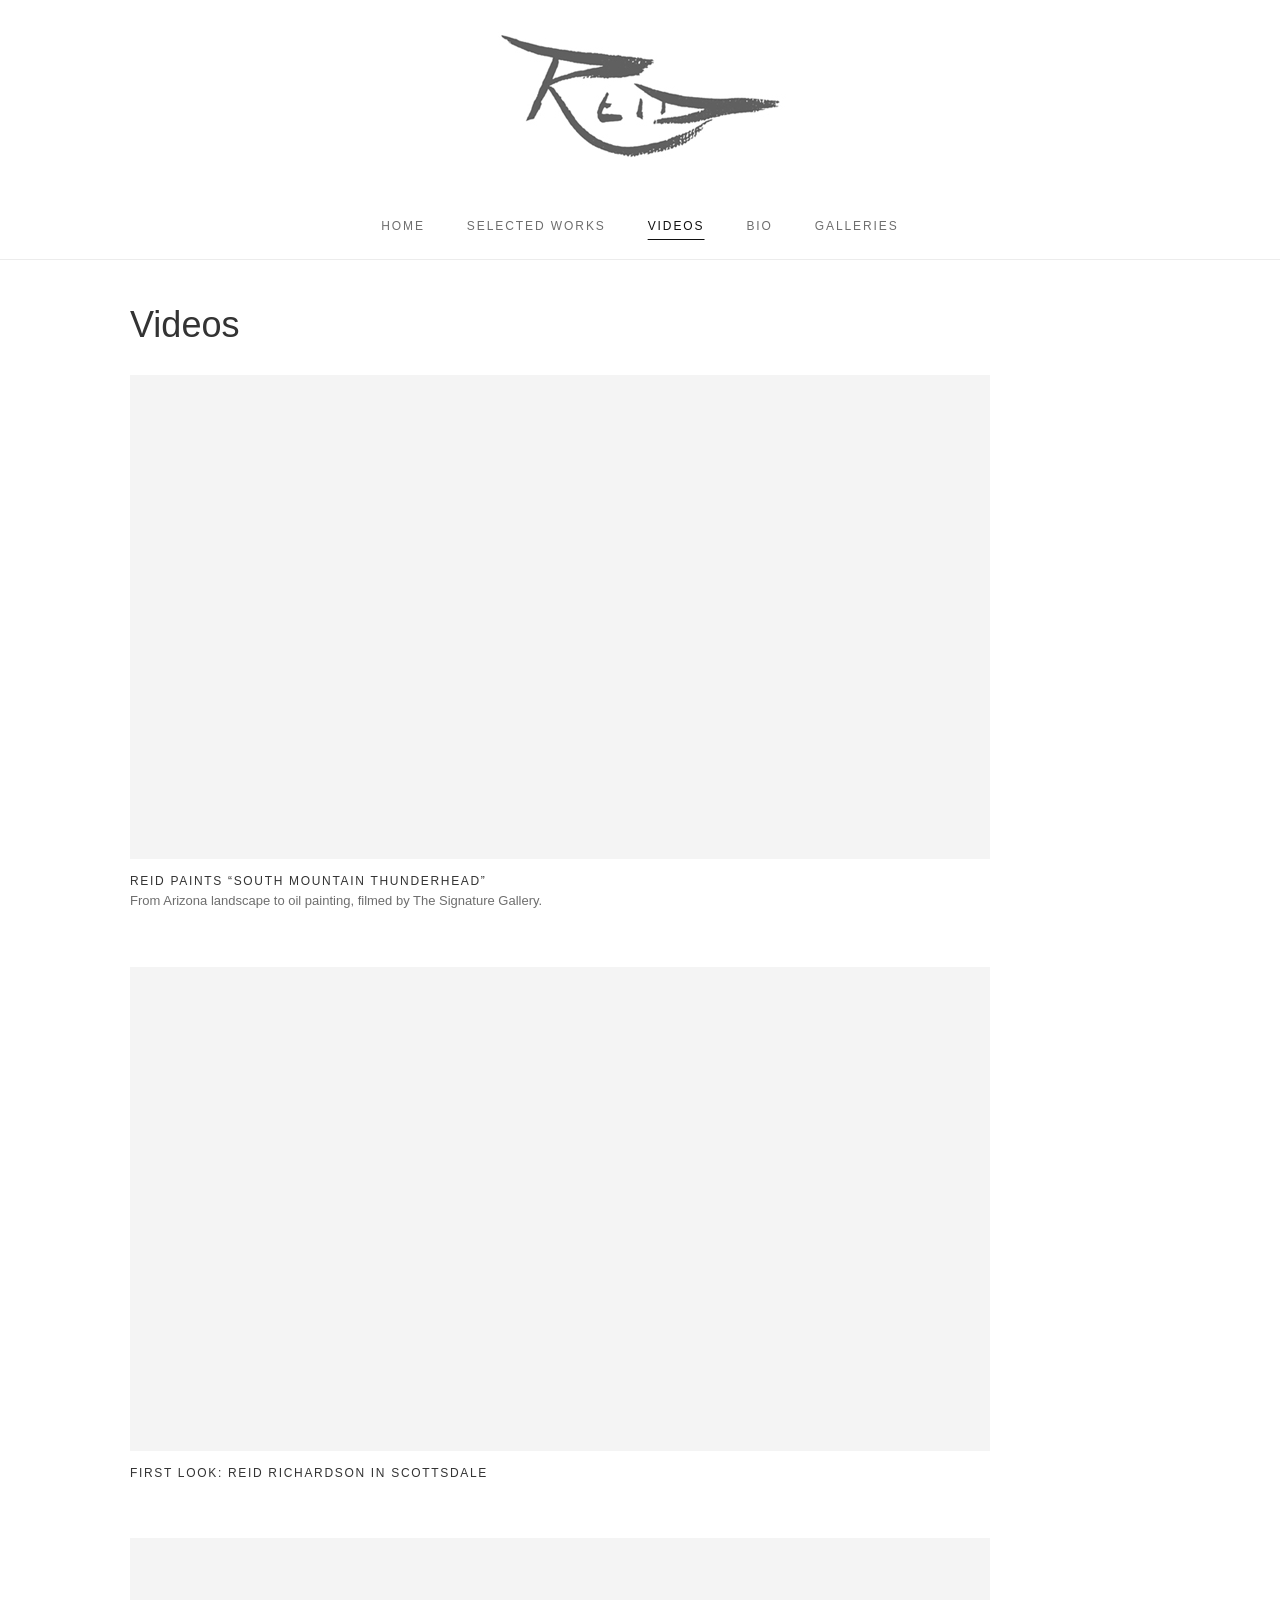
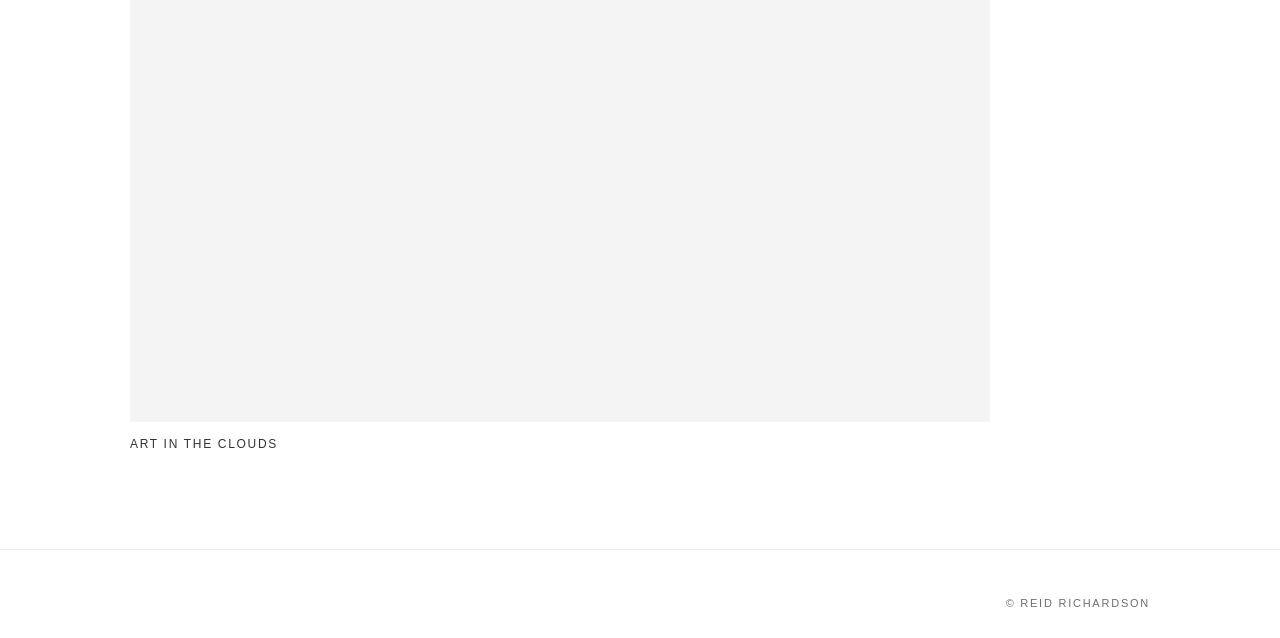
==== videos/index.html @ 4dd65e72 "Videos page: three Signature Gallery films, nav entry on every page Featured: 'South Mountain Thunde" ====
<!DOCTYPE html>
<html lang="en-US">
<head>
<meta charset="UTF-8" />
<meta name='viewport' content='width=device-width, initial-scale=1.0' />
<meta http-equiv='X-UA-Compatible' content='IE=edge' />
<link rel="profile" href="https://gmpg.org/xfn/11" />
<meta name="description" content="Watch Reid Richardson paint: studio and gallery films of the contemporary landscape painter at work.">
<meta property="og:type" content="website">
<meta property="og:title" content="Videos — Reid Richardson">
<meta property="og:description" content="Watch Reid Richardson paint: studio and gallery films of the contemporary landscape painter at work.">
<meta property="og:url" content="https://www.reidrichardson.com/videos/">
<meta property="og:image" content="https://www.reidrichardson.com/files/2021/10/home-Natures-Love-1024x512.jpg">
<meta property="og:image:width" content="1024">
<meta property="og:image:height" content="512">
<meta name="twitter:card" content="summary_large_image">
<title>Videos &#8211; Reid Richardson</title>
<meta name='robots' content='max-image-preview:large' />
<style id="wp-img-auto-sizes-contain-inline-css">
img:is([sizes=auto i],[sizes^="auto," i]){contain-intrinsic-size:3000px 1500px}
/*# sourceURL=wp-img-auto-sizes-contain-inline-css */
</style>
<style id="wp-emoji-styles-inline-css">

	img.wp-smiley, img.emoji {
		display: inline !important;
		border: none !important;
		box-shadow: none !important;
		height: 1em !important;
		width: 1em !important;
		margin: 0 0.07em !important;
		vertical-align: -0.1em !important;
		background: none !important;
		padding: 0 !important;
	}
/*# sourceURL=wp-emoji-styles-inline-css */
</style>
<style id="wp-block-library-inline-css">
:root{--wp-block-synced-color:#7a00df;--wp-block-synced-color--rgb:122,0,223;--wp-bound-block-color:var(--wp-block-synced-color);--wp-editor-canvas-background:#ddd;--wp-admin-theme-color:#007cba;--wp-admin-theme-color--rgb:0,124,186;--wp-admin-theme-color-darker-10:#006ba1;--wp-admin-theme-color-darker-10--rgb:0,107,160.5;--wp-admin-theme-color-darker-20:#005a87;--wp-admin-theme-color-darker-20--rgb:0,90,135;--wp-admin-border-width-focus:2px}@media (min-resolution:192dpi){:root{--wp-admin-border-width-focus:1.5px}}.wp-element-button{cursor:pointer}:root .has-very-light-gray-background-color{background-color:#eee}:root .has-very-dark-gray-background-color{background-color:#313131}:root .has-very-light-gray-color{color:#eee}:root .has-very-dark-gray-color{color:#313131}:root .has-vivid-green-cyan-to-vivid-cyan-blue-gradient-background{background:linear-gradient(135deg,#00d084,#0693e3)}:root .has-purple-crush-gradient-background{background:linear-gradient(135deg,#34e2e4,#4721fb 50%,#ab1dfe)}:root .has-hazy-dawn-gradient-background{background:linear-gradient(135deg,#faaca8,#dad0ec)}:root .has-subdued-olive-gradient-background{background:linear-gradient(135deg,#fafae1,#67a671)}:root .has-atomic-cream-gradient-background{background:linear-gradient(135deg,#fdd79a,#004a59)}:root .has-nightshade-gradient-background{background:linear-gradient(135deg,#330968,#31cdcf)}:root .has-midnight-gradient-background{background:linear-gradient(135deg,#020381,#2874fc)}:root{--wp--preset--font-size--normal:16px;--wp--preset--font-size--huge:42px}.has-regular-font-size{font-size:1em}.has-larger-font-size{font-size:2.625em}.has-normal-font-size{font-size:var(--wp--preset--font-size--normal)}.has-huge-font-size{font-size:var(--wp--preset--font-size--huge)}:root .has-text-align-center{text-align:center}:root .has-text-align-left{text-align:left}:root .has-text-align-right{text-align:right}.has-fit-text{white-space:nowrap!important}#end-resizable-editor-section{display:none}.aligncenter{clear:both}.items-justified-left{justify-content:flex-start}.items-justified-center{justify-content:center}.items-justified-right{justify-content:flex-end}.items-justified-space-between{justify-content:space-between}.screen-reader-text{word-wrap:normal!important;border:0;clip-path:inset(50%);height:1px;margin:-1px;overflow:hidden;padding:0;position:absolute;width:1px;word-break:normal!important}.screen-reader-text:focus{background-color:#ddd;clip-path:none;color:#444;display:block;font-size:1em;height:auto;left:5px;line-height:normal;padding:15px 23px 14px;text-decoration:none;top:5px;width:auto;z-index:100000}html :where(.has-border-color){border-style:solid}html :where([style^=border-color],[style*=";border-color"],[style*="; border-color"]){border-style:solid}html :where([style^=border-top-color],[style*=";border-top-color"],[style*="; border-top-color"]){border-top-style:solid}html :where([style^=border-right-color],[style*=";border-right-color"],[style*="; border-right-color"]){border-right-style:solid}html :where([style^=border-bottom-color],[style*=";border-bottom-color"],[style*="; border-bottom-color"]){border-bottom-style:solid}html :where([style^=border-left-color],[style*=";border-left-color"],[style*="; border-left-color"]){border-left-style:solid}html :where([style^=border-width],[style*=";border-width"],[style*="; border-width"]){border-style:solid}html :where([style^=border-top-width],[style*=";border-top-width"],[style*="; border-top-width"]){border-top-style:solid}html :where([style^=border-right-width],[style*=";border-right-width"],[style*="; border-right-width"]){border-right-style:solid}html :where([style^=border-bottom-width],[style*=";border-bottom-width"],[style*="; border-bottom-width"]){border-bottom-style:solid}html :where([style^=border-left-width],[style*=";border-left-width"],[style*="; border-left-width"]){border-left-style:solid}html :where(img[class*=wp-image-]){height:auto;max-width:100%}:where(figure){margin:0 0 1em}html :where(.is-position-sticky){--wp-admin--admin-bar--position-offset:var(--wp-admin--admin-bar--height,0px)}@media screen and (max-width:600px){html :where(.is-position-sticky){--wp-admin--admin-bar--position-offset:0px}}

/*# sourceURL=/wp-includes/css/dist/block-library/common.min.css */
</style>
<style id="wp-block-image-inline-css">
.wp-block-image>a,.wp-block-image>figure>a{display:inline-block}.wp-block-image img{box-sizing:border-box;height:auto;max-width:100%;vertical-align:bottom}@media not (prefers-reduced-motion){.wp-block-image img.hide{visibility:hidden}.wp-block-image img.show{animation:show-content-image .4s}}.wp-block-image[style*=border-radius] img,.wp-block-image[style*=border-radius]>a{border-radius:inherit}.wp-block-image.has-custom-border img{box-sizing:border-box}.wp-block-image.aligncenter{text-align:center}.wp-block-image.alignfull>a,.wp-block-image.alignwide>a{width:100%}.wp-block-image.alignfull img,.wp-block-image.alignwide img{height:auto;width:100%}.wp-block-image .aligncenter,.wp-block-image .alignleft,.wp-block-image .alignright,.wp-block-image.aligncenter,.wp-block-image.alignleft,.wp-block-image.alignright{display:table}.wp-block-image .aligncenter>figcaption,.wp-block-image .alignleft>figcaption,.wp-block-image .alignright>figcaption,.wp-block-image.aligncenter>figcaption,.wp-block-image.alignleft>figcaption,.wp-block-image.alignright>figcaption{caption-side:bottom;display:table-caption}.wp-block-image .alignleft{float:left;margin:.5em 1em .5em 0}.wp-block-image .alignright{float:right;margin:.5em 0 .5em 1em}.wp-block-image .aligncenter{margin-left:auto;margin-right:auto}.wp-block-image :where(figcaption){margin-bottom:1em;margin-top:.5em}.wp-block-image.is-style-circle-mask img{border-radius:9999px}@supports ((-webkit-mask-image:none) or (mask-image:none)) or (-webkit-mask-image:none){.wp-block-image.is-style-circle-mask img{border-radius:0;-webkit-mask-image:url('data:image/svg+xml;utf8,<svg viewBox="0 0 100 100" xmlns="http://www.w3.org/2000/svg"><circle cx="50" cy="50" r="50"/></svg>');mask-image:url('data:image/svg+xml;utf8,<svg viewBox="0 0 100 100" xmlns="http://www.w3.org/2000/svg"><circle cx="50" cy="50" r="50"/></svg>');mask-mode:alpha;-webkit-mask-position:center;mask-position:center;-webkit-mask-repeat:no-repeat;mask-repeat:no-repeat;-webkit-mask-size:contain;mask-size:contain}}:root :where(.wp-block-image.is-style-rounded img,.wp-block-image .is-style-rounded img){border-radius:9999px}.wp-block-image figure{margin:0}.wp-lightbox-container{display:flex;flex-direction:column;position:relative}.wp-lightbox-container img{cursor:zoom-in}.wp-lightbox-container img:hover+button{opacity:1}.wp-lightbox-container button{align-items:center;backdrop-filter:blur(16px) saturate(180%);background-color:rgba(90,90,90,.25);border:none;border-radius:4px;cursor:zoom-in;display:flex;height:20px;justify-content:center;opacity:0;padding:0;position:absolute;right:16px;text-align:center;top:16px;width:20px;z-index:100}@media not (prefers-reduced-motion){.wp-lightbox-container button{transition:opacity .2s ease}}.wp-lightbox-container button:focus-visible{outline:3px auto rgba(90,90,90,.25);outline:3px auto -webkit-focus-ring-color;outline-offset:3px}.wp-lightbox-container button:hover{cursor:pointer;opacity:1}.wp-lightbox-container button:focus{opacity:1}.wp-lightbox-container button:focus,.wp-lightbox-container button:hover,.wp-lightbox-container button:not(:hover):not(:active):not(.has-background){background-color:rgba(90,90,90,.25);border:none}.wp-lightbox-overlay{box-sizing:border-box;cursor:zoom-out;height:100vh;left:0;overflow:hidden;position:fixed;top:0;visibility:hidden;width:100%;z-index:100000}.wp-lightbox-overlay .wp-lightbox-close-button{align-items:center;cursor:pointer;display:flex;font-family:inherit;gap:8px;justify-content:center;line-height:1;min-height:40px;min-width:40px;padding:0 4px;position:absolute;right:calc(env(safe-area-inset-right) + 16px);top:calc(env(safe-area-inset-top) + 16px);z-index:5000000}.wp-lightbox-overlay .wp-lightbox-close-button:focus,.wp-lightbox-overlay .wp-lightbox-close-button:hover,.wp-lightbox-overlay .wp-lightbox-close-button:not(:hover):not(:active):not(.has-background){background:none;border:none}.wp-lightbox-overlay .wp-lightbox-close-button:has(.wp-lightbox-close-text:not([hidden])) .wp-lightbox-close-icon svg{height:1em;width:1em}.wp-lightbox-overlay .wp-lightbox-close-icon svg{display:block}.wp-lightbox-overlay .wp-lightbox-navigation-button-next,.wp-lightbox-overlay .wp-lightbox-navigation-button-prev{align-items:center;bottom:16px;cursor:pointer;display:flex;font-family:inherit;gap:4px;justify-content:center;line-height:1;min-height:40px;min-width:40px;padding:0 8px;position:absolute;z-index:2000002}.wp-lightbox-overlay .wp-lightbox-navigation-button-next[hidden],.wp-lightbox-overlay .wp-lightbox-navigation-button-prev[hidden]{display:none}@media (min-width:960px){.wp-lightbox-overlay .wp-lightbox-navigation-button-next,.wp-lightbox-overlay .wp-lightbox-navigation-button-prev{bottom:50%;transform:translateY(-50%)}}.wp-lightbox-overlay .wp-lightbox-navigation-button-next:focus,.wp-lightbox-overlay .wp-lightbox-navigation-button-next:hover,.wp-lightbox-overlay .wp-lightbox-navigation-button-next:not(:hover):not(:active):not(.has-background),.wp-lightbox-overlay .wp-lightbox-navigation-button-prev:focus,.wp-lightbox-overlay .wp-lightbox-navigation-button-prev:hover,.wp-lightbox-overlay .wp-lightbox-navigation-button-prev:not(:hover):not(:active):not(.has-background){background:none;border:none;padding:0 8px}.wp-lightbox-overlay .wp-lightbox-navigation-button-next:has(.wp-lightbox-navigation-text:not([hidden])) .wp-lightbox-navigation-icon svg,.wp-lightbox-overlay .wp-lightbox-navigation-button-prev:has(.wp-lightbox-navigation-text:not([hidden])) .wp-lightbox-navigation-icon svg{display:block;height:1.5em;width:1.5em}.wp-lightbox-overlay .wp-lightbox-navigation-button-prev{left:calc(env(safe-area-inset-left) + 16px)}.wp-lightbox-overlay .wp-lightbox-navigation-button-next{right:calc(env(safe-area-inset-right) + 16px)}.wp-lightbox-overlay .wp-lightbox-navigation-icon svg{vertical-align:middle}.wp-lightbox-overlay .lightbox-image-container{height:var(--wp--lightbox-container-height);left:50%;overflow:hidden;position:absolute;top:50%;transform:translate(-50%,-50%);transform-origin:top left;width:var(--wp--lightbox-container-width);z-index:2000001}.wp-lightbox-overlay .wp-block-image{align-items:center;box-sizing:border-box;display:flex;height:100%;justify-content:center;margin:0;position:relative;transform-origin:0 0;width:100%;z-index:3000000}.wp-lightbox-overlay .wp-block-image img{height:var(--wp--lightbox-image-height);min-height:var(--wp--lightbox-image-height);min-width:var(--wp--lightbox-image-width);width:var(--wp--lightbox-image-width)}.wp-lightbox-overlay .wp-block-image figcaption{display:none}.wp-lightbox-overlay button{background:none;border:none}.wp-lightbox-overlay .scrim{background-color:#fff;height:100%;opacity:.9;position:absolute;width:100%;z-index:2000000}.wp-lightbox-overlay.active{visibility:visible}@media not (prefers-reduced-motion){.wp-lightbox-overlay.active{animation:turn-on-visibility .25s both}.wp-lightbox-overlay.active img{animation:turn-on-visibility .35s both}.wp-lightbox-overlay.show-closing-animation:not(.active){animation:turn-off-visibility .35s both}.wp-lightbox-overlay.show-closing-animation:not(.active) img{animation:turn-off-visibility .25s both}.wp-lightbox-overlay.zoom.active{animation:none;opacity:1;visibility:visible}.wp-lightbox-overlay.zoom.active .lightbox-image-container{animation:lightbox-zoom-in .4s}.wp-lightbox-overlay.zoom.active .lightbox-image-container img{animation:none}.wp-lightbox-overlay.zoom.active .scrim{animation:turn-on-visibility .4s forwards}.wp-lightbox-overlay.zoom.show-closing-animation:not(.active){animation:none}.wp-lightbox-overlay.zoom.show-closing-animation:not(.active) .lightbox-image-container{animation:lightbox-zoom-out .4s}.wp-lightbox-overlay.zoom.show-closing-animation:not(.active) .lightbox-image-container img{animation:none}.wp-lightbox-overlay.zoom.show-closing-animation:not(.active) .scrim{animation:turn-off-visibility .4s forwards}}@keyframes show-content-image{0%{visibility:hidden}99%{visibility:hidden}to{visibility:visible}}@keyframes turn-on-visibility{0%{opacity:0}to{opacity:1}}@keyframes turn-off-visibility{0%{opacity:1;visibility:visible}99%{opacity:0;visibility:visible}to{opacity:0;visibility:hidden}}@keyframes lightbox-zoom-in{0%{transform:translate(calc((-100vw + var(--wp--lightbox-scrollbar-width))/2 + var(--wp--lightbox-initial-left-position)),calc(-50vh + var(--wp--lightbox-initial-top-position))) scale(var(--wp--lightbox-scale))}to{transform:translate(-50%,-50%) scale(1)}}@keyframes lightbox-zoom-out{0%{transform:translate(-50%,-50%) scale(1);visibility:visible}99%{visibility:visible}to{transform:translate(calc((-100vw + var(--wp--lightbox-scrollbar-width))/2 + var(--wp--lightbox-initial-left-position)),calc(-50vh + var(--wp--lightbox-initial-top-position))) scale(var(--wp--lightbox-scale));visibility:hidden}}
/*# sourceURL=../wp-includes/blocks/image/style.min.css */
</style>
<style id="wp-block-list-inline-css">
ol,ul{box-sizing:border-box}:root :where(.wp-block-list.has-background){padding:1.25em 2.375em}
/*# sourceURL=../wp-includes/blocks/list/style.min.css */
</style>
<style id="wp-block-paragraph-inline-css">
.is-small-text{font-size:.875em}.is-regular-text{font-size:1em}.is-large-text{font-size:2.25em}.is-larger-text{font-size:3em}.has-drop-cap:not(:focus):first-letter{float:left;font-size:8.4em;font-style:normal;font-weight:100;line-height:.68;margin:.05em .1em 0 0;text-transform:uppercase}body.rtl .has-drop-cap:not(:focus):first-letter{float:none;margin-left:.1em}p.has-drop-cap.has-background{overflow:hidden}:root :where(p.has-background){padding:1.25em 2.375em}:where(p.has-text-color:not(.has-link-color)) a{color:inherit}p.has-text-align-left[style*="writing-mode:vertical-lr"],p.has-text-align-right[style*="writing-mode:vertical-rl"]{rotate:180deg}
/*# sourceURL=../wp-includes/blocks/paragraph/style.min.css */
</style>

<style id="classic-theme-styles-inline-css">
/*! This file is auto-generated */
.wp-block-button__link{color:#fff;background-color:#32373c;border-radius:9999px;box-shadow:none;text-decoration:none;padding:calc(.667em + 2px) calc(1.333em + 2px);font-size:1.125em}.wp-block-file__button{background:#32373c;color:#fff;text-decoration:none}
/*# sourceURL=/wp-includes/css/classic-themes.min.css */
</style>

<style id="global-styles-inline-css">
:root{--wp--preset--aspect-ratio--square: 1;--wp--preset--aspect-ratio--4-3: 4/3;--wp--preset--aspect-ratio--3-4: 3/4;--wp--preset--aspect-ratio--3-2: 3/2;--wp--preset--aspect-ratio--2-3: 2/3;--wp--preset--aspect-ratio--16-9: 16/9;--wp--preset--aspect-ratio--9-16: 9/16;--wp--preset--color--black: #000000;--wp--preset--color--cyan-bluish-gray: #abb8c3;--wp--preset--color--white: #ffffff;--wp--preset--color--pale-pink: #f78da7;--wp--preset--color--vivid-red: #cf2e2e;--wp--preset--color--luminous-vivid-orange: #ff6900;--wp--preset--color--luminous-vivid-amber: #fcb900;--wp--preset--color--light-green-cyan: #7bdcb5;--wp--preset--color--vivid-green-cyan: #00d084;--wp--preset--color--pale-cyan-blue: #8ed1fc;--wp--preset--color--vivid-cyan-blue: #0693e3;--wp--preset--color--vivid-purple: #9b51e0;--wp--preset--color--fl-heading-text: #333333;--wp--preset--color--fl-body-bg: #ffffff;--wp--preset--color--fl-body-text: #757575;--wp--preset--color--fl-accent: #2b7bb9;--wp--preset--color--fl-accent-hover: #2b7bb9;--wp--preset--color--fl-topbar-bg: #ffffff;--wp--preset--color--fl-topbar-text: #000000;--wp--preset--color--fl-topbar-link: #428bca;--wp--preset--color--fl-topbar-hover: #428bca;--wp--preset--color--fl-header-bg: #ffffff;--wp--preset--color--fl-header-text: #000000;--wp--preset--color--fl-header-link: #428bca;--wp--preset--color--fl-header-hover: #428bca;--wp--preset--color--fl-nav-bg: #dddddd;--wp--preset--color--fl-nav-link: #000000;--wp--preset--color--fl-nav-hover: #000000;--wp--preset--color--fl-content-bg: #ffffff;--wp--preset--color--fl-footer-widgets-bg: #ffffff;--wp--preset--color--fl-footer-widgets-text: #000000;--wp--preset--color--fl-footer-widgets-link: #428bca;--wp--preset--color--fl-footer-widgets-hover: #428bca;--wp--preset--color--fl-footer-bg: #ffffff;--wp--preset--color--fl-footer-text: #000000;--wp--preset--color--fl-footer-link: #428bca;--wp--preset--color--fl-footer-hover: #428bca;--wp--preset--gradient--vivid-cyan-blue-to-vivid-purple: linear-gradient(135deg,rgb(6,147,227) 0%,rgb(155,81,224) 100%);--wp--preset--gradient--light-green-cyan-to-vivid-green-cyan: linear-gradient(135deg,rgb(122,220,180) 0%,rgb(0,208,130) 100%);--wp--preset--gradient--luminous-vivid-amber-to-luminous-vivid-orange: linear-gradient(135deg,rgb(252,185,0) 0%,rgb(255,105,0) 100%);--wp--preset--gradient--luminous-vivid-orange-to-vivid-red: linear-gradient(135deg,rgb(255,105,0) 0%,rgb(207,46,46) 100%);--wp--preset--gradient--very-light-gray-to-cyan-bluish-gray: linear-gradient(135deg,rgb(238,238,238) 0%,rgb(169,184,195) 100%);--wp--preset--gradient--cool-to-warm-spectrum: linear-gradient(135deg,rgb(74,234,220) 0%,rgb(151,120,209) 20%,rgb(207,42,186) 40%,rgb(238,44,130) 60%,rgb(251,105,98) 80%,rgb(254,248,76) 100%);--wp--preset--gradient--blush-light-purple: linear-gradient(135deg,rgb(255,206,236) 0%,rgb(152,150,240) 100%);--wp--preset--gradient--blush-bordeaux: linear-gradient(135deg,rgb(254,205,165) 0%,rgb(254,45,45) 50%,rgb(107,0,62) 100%);--wp--preset--gradient--luminous-dusk: linear-gradient(135deg,rgb(255,203,112) 0%,rgb(199,81,192) 50%,rgb(65,88,208) 100%);--wp--preset--gradient--pale-ocean: linear-gradient(135deg,rgb(255,245,203) 0%,rgb(182,227,212) 50%,rgb(51,167,181) 100%);--wp--preset--gradient--electric-grass: linear-gradient(135deg,rgb(202,248,128) 0%,rgb(113,206,126) 100%);--wp--preset--gradient--midnight: linear-gradient(135deg,rgb(2,3,129) 0%,rgb(40,116,252) 100%);--wp--preset--font-size--small: 13px;--wp--preset--font-size--medium: 20px;--wp--preset--font-size--large: 36px;--wp--preset--font-size--x-large: 42px;--wp--preset--spacing--20: 0.44rem;--wp--preset--spacing--30: 0.67rem;--wp--preset--spacing--40: 1rem;--wp--preset--spacing--50: 1.5rem;--wp--preset--spacing--60: 2.25rem;--wp--preset--spacing--70: 3.38rem;--wp--preset--spacing--80: 5.06rem;--wp--preset--shadow--natural: 6px 6px 9px rgba(0, 0, 0, 0.2);--wp--preset--shadow--deep: 12px 12px 50px rgba(0, 0, 0, 0.4);--wp--preset--shadow--sharp: 6px 6px 0px rgba(0, 0, 0, 0.2);--wp--preset--shadow--outlined: 6px 6px 0px -3px rgb(255, 255, 255), 6px 6px rgb(0, 0, 0);--wp--preset--shadow--crisp: 6px 6px 0px rgb(0, 0, 0);}.wp-block-button{--wp--preset--dimension--25: 25%;--wp--preset--dimension--50: 50%;--wp--preset--dimension--75: 75%;--wp--preset--dimension--100: 100%;}:where(body) { margin: 0; }:where(.is-layout-flex){gap: 0.5em;}:where(.is-layout-grid){gap: 0.5em;}body .is-layout-flex{display: flex;}.is-layout-flex{flex-wrap: wrap;align-items: center;}.is-layout-flex > :is(*, div){margin: 0;}body .is-layout-grid{display: grid;}.is-layout-grid > :is(*, div){margin: 0;}body{padding-top: 0px;padding-right: 0px;padding-bottom: 0px;padding-left: 0px;}:root :where(.wp-element-button, .wp-block-button__link){background-color: #32373c;border-width: 0;color: #fff;font-family: inherit;font-size: inherit;font-style: inherit;font-weight: inherit;letter-spacing: inherit;line-height: inherit;padding-top: calc(0.667em + 2px);padding-right: calc(1.333em + 2px);padding-bottom: calc(0.667em + 2px);padding-left: calc(1.333em + 2px);text-decoration: none;text-transform: inherit;}.has-black-color{color: var(--wp--preset--color--black) !important;}.has-cyan-bluish-gray-color{color: var(--wp--preset--color--cyan-bluish-gray) !important;}.has-white-color{color: var(--wp--preset--color--white) !important;}.has-pale-pink-color{color: var(--wp--preset--color--pale-pink) !important;}.has-vivid-red-color{color: var(--wp--preset--color--vivid-red) !important;}.has-luminous-vivid-orange-color{color: var(--wp--preset--color--luminous-vivid-orange) !important;}.has-luminous-vivid-amber-color{color: var(--wp--preset--color--luminous-vivid-amber) !important;}.has-light-green-cyan-color{color: var(--wp--preset--color--light-green-cyan) !important;}.has-vivid-green-cyan-color{color: var(--wp--preset--color--vivid-green-cyan) !important;}.has-pale-cyan-blue-color{color: var(--wp--preset--color--pale-cyan-blue) !important;}.has-vivid-cyan-blue-color{color: var(--wp--preset--color--vivid-cyan-blue) !important;}.has-vivid-purple-color{color: var(--wp--preset--color--vivid-purple) !important;}.has-fl-heading-text-color{color: var(--wp--preset--color--fl-heading-text) !important;}.has-fl-body-bg-color{color: var(--wp--preset--color--fl-body-bg) !important;}.has-fl-body-text-color{color: var(--wp--preset--color--fl-body-text) !important;}.has-fl-accent-color{color: var(--wp--preset--color--fl-accent) !important;}.has-fl-accent-hover-color{color: var(--wp--preset--color--fl-accent-hover) !important;}.has-fl-topbar-bg-color{color: var(--wp--preset--color--fl-topbar-bg) !important;}.has-fl-topbar-text-color{color: var(--wp--preset--color--fl-topbar-text) !important;}.has-fl-topbar-link-color{color: var(--wp--preset--color--fl-topbar-link) !important;}.has-fl-topbar-hover-color{color: var(--wp--preset--color--fl-topbar-hover) !important;}.has-fl-header-bg-color{color: var(--wp--preset--color--fl-header-bg) !important;}.has-fl-header-text-color{color: var(--wp--preset--color--fl-header-text) !important;}.has-fl-header-link-color{color: var(--wp--preset--color--fl-header-link) !important;}.has-fl-header-hover-color{color: var(--wp--preset--color--fl-header-hover) !important;}.has-fl-nav-bg-color{color: var(--wp--preset--color--fl-nav-bg) !important;}.has-fl-nav-link-color{color: var(--wp--preset--color--fl-nav-link) !important;}.has-fl-nav-hover-color{color: var(--wp--preset--color--fl-nav-hover) !important;}.has-fl-content-bg-color{color: var(--wp--preset--color--fl-content-bg) !important;}.has-fl-footer-widgets-bg-color{color: var(--wp--preset--color--fl-footer-widgets-bg) !important;}.has-fl-footer-widgets-text-color{color: var(--wp--preset--color--fl-footer-widgets-text) !important;}.has-fl-footer-widgets-link-color{color: var(--wp--preset--color--fl-footer-widgets-link) !important;}.has-fl-footer-widgets-hover-color{color: var(--wp--preset--color--fl-footer-widgets-hover) !important;}.has-fl-footer-bg-color{color: var(--wp--preset--color--fl-footer-bg) !important;}.has-fl-footer-text-color{color: var(--wp--preset--color--fl-footer-text) !important;}.has-fl-footer-link-color{color: var(--wp--preset--color--fl-footer-link) !important;}.has-fl-footer-hover-color{color: var(--wp--preset--color--fl-footer-hover) !important;}.has-black-background-color{background-color: var(--wp--preset--color--black) !important;}.has-cyan-bluish-gray-background-color{background-color: var(--wp--preset--color--cyan-bluish-gray) !important;}.has-white-background-color{background-color: var(--wp--preset--color--white) !important;}.has-pale-pink-background-color{background-color: var(--wp--preset--color--pale-pink) !important;}.has-vivid-red-background-color{background-color: var(--wp--preset--color--vivid-red) !important;}.has-luminous-vivid-orange-background-color{background-color: var(--wp--preset--color--luminous-vivid-orange) !important;}.has-luminous-vivid-amber-background-color{background-color: var(--wp--preset--color--luminous-vivid-amber) !important;}.has-light-green-cyan-background-color{background-color: var(--wp--preset--color--light-green-cyan) !important;}.has-vivid-green-cyan-background-color{background-color: var(--wp--preset--color--vivid-green-cyan) !important;}.has-pale-cyan-blue-background-color{background-color: var(--wp--preset--color--pale-cyan-blue) !important;}.has-vivid-cyan-blue-background-color{background-color: var(--wp--preset--color--vivid-cyan-blue) !important;}.has-vivid-purple-background-color{background-color: var(--wp--preset--color--vivid-purple) !important;}.has-fl-heading-text-background-color{background-color: var(--wp--preset--color--fl-heading-text) !important;}.has-fl-body-bg-background-color{background-color: var(--wp--preset--color--fl-body-bg) !important;}.has-fl-body-text-background-color{background-color: var(--wp--preset--color--fl-body-text) !important;}.has-fl-accent-background-color{background-color: var(--wp--preset--color--fl-accent) !important;}.has-fl-accent-hover-background-color{background-color: var(--wp--preset--color--fl-accent-hover) !important;}.has-fl-topbar-bg-background-color{background-color: var(--wp--preset--color--fl-topbar-bg) !important;}.has-fl-topbar-text-background-color{background-color: var(--wp--preset--color--fl-topbar-text) !important;}.has-fl-topbar-link-background-color{background-color: var(--wp--preset--color--fl-topbar-link) !important;}.has-fl-topbar-hover-background-color{background-color: var(--wp--preset--color--fl-topbar-hover) !important;}.has-fl-header-bg-background-color{background-color: var(--wp--preset--color--fl-header-bg) !important;}.has-fl-header-text-background-color{background-color: var(--wp--preset--color--fl-header-text) !important;}.has-fl-header-link-background-color{background-color: var(--wp--preset--color--fl-header-link) !important;}.has-fl-header-hover-background-color{background-color: var(--wp--preset--color--fl-header-hover) !important;}.has-fl-nav-bg-background-color{background-color: var(--wp--preset--color--fl-nav-bg) !important;}.has-fl-nav-link-background-color{background-color: var(--wp--preset--color--fl-nav-link) !important;}.has-fl-nav-hover-background-color{background-color: var(--wp--preset--color--fl-nav-hover) !important;}.has-fl-content-bg-background-color{background-color: var(--wp--preset--color--fl-content-bg) !important;}.has-fl-footer-widgets-bg-background-color{background-color: var(--wp--preset--color--fl-footer-widgets-bg) !important;}.has-fl-footer-widgets-text-background-color{background-color: var(--wp--preset--color--fl-footer-widgets-text) !important;}.has-fl-footer-widgets-link-background-color{background-color: var(--wp--preset--color--fl-footer-widgets-link) !important;}.has-fl-footer-widgets-hover-background-color{background-color: var(--wp--preset--color--fl-footer-widgets-hover) !important;}.has-fl-footer-bg-background-color{background-color: var(--wp--preset--color--fl-footer-bg) !important;}.has-fl-footer-text-background-color{background-color: var(--wp--preset--color--fl-footer-text) !important;}.has-fl-footer-link-background-color{background-color: var(--wp--preset--color--fl-footer-link) !important;}.has-fl-footer-hover-background-color{background-color: var(--wp--preset--color--fl-footer-hover) !important;}.has-black-border-color{border-color: var(--wp--preset--color--black) !important;}.has-cyan-bluish-gray-border-color{border-color: var(--wp--preset--color--cyan-bluish-gray) !important;}.has-white-border-color{border-color: var(--wp--preset--color--white) !important;}.has-pale-pink-border-color{border-color: var(--wp--preset--color--pale-pink) !important;}.has-vivid-red-border-color{border-color: var(--wp--preset--color--vivid-red) !important;}.has-luminous-vivid-orange-border-color{border-color: var(--wp--preset--color--luminous-vivid-orange) !important;}.has-luminous-vivid-amber-border-color{border-color: var(--wp--preset--color--luminous-vivid-amber) !important;}.has-light-green-cyan-border-color{border-color: var(--wp--preset--color--light-green-cyan) !important;}.has-vivid-green-cyan-border-color{border-color: var(--wp--preset--color--vivid-green-cyan) !important;}.has-pale-cyan-blue-border-color{border-color: var(--wp--preset--color--pale-cyan-blue) !important;}.has-vivid-cyan-blue-border-color{border-color: var(--wp--preset--color--vivid-cyan-blue) !important;}.has-vivid-purple-border-color{border-color: var(--wp--preset--color--vivid-purple) !important;}.has-fl-heading-text-border-color{border-color: var(--wp--preset--color--fl-heading-text) !important;}.has-fl-body-bg-border-color{border-color: var(--wp--preset--color--fl-body-bg) !important;}.has-fl-body-text-border-color{border-color: var(--wp--preset--color--fl-body-text) !important;}.has-fl-accent-border-color{border-color: var(--wp--preset--color--fl-accent) !important;}.has-fl-accent-hover-border-color{border-color: var(--wp--preset--color--fl-accent-hover) !important;}.has-fl-topbar-bg-border-color{border-color: var(--wp--preset--color--fl-topbar-bg) !important;}.has-fl-topbar-text-border-color{border-color: var(--wp--preset--color--fl-topbar-text) !important;}.has-fl-topbar-link-border-color{border-color: var(--wp--preset--color--fl-topbar-link) !important;}.has-fl-topbar-hover-border-color{border-color: var(--wp--preset--color--fl-topbar-hover) !important;}.has-fl-header-bg-border-color{border-color: var(--wp--preset--color--fl-header-bg) !important;}.has-fl-header-text-border-color{border-color: var(--wp--preset--color--fl-header-text) !important;}.has-fl-header-link-border-color{border-color: var(--wp--preset--color--fl-header-link) !important;}.has-fl-header-hover-border-color{border-color: var(--wp--preset--color--fl-header-hover) !important;}.has-fl-nav-bg-border-color{border-color: var(--wp--preset--color--fl-nav-bg) !important;}.has-fl-nav-link-border-color{border-color: var(--wp--preset--color--fl-nav-link) !important;}.has-fl-nav-hover-border-color{border-color: var(--wp--preset--color--fl-nav-hover) !important;}.has-fl-content-bg-border-color{border-color: var(--wp--preset--color--fl-content-bg) !important;}.has-fl-footer-widgets-bg-border-color{border-color: var(--wp--preset--color--fl-footer-widgets-bg) !important;}.has-fl-footer-widgets-text-border-color{border-color: var(--wp--preset--color--fl-footer-widgets-text) !important;}.has-fl-footer-widgets-link-border-color{border-color: var(--wp--preset--color--fl-footer-widgets-link) !important;}.has-fl-footer-widgets-hover-border-color{border-color: var(--wp--preset--color--fl-footer-widgets-hover) !important;}.has-fl-footer-bg-border-color{border-color: var(--wp--preset--color--fl-footer-bg) !important;}.has-fl-footer-text-border-color{border-color: var(--wp--preset--color--fl-footer-text) !important;}.has-fl-footer-link-border-color{border-color: var(--wp--preset--color--fl-footer-link) !important;}.has-fl-footer-hover-border-color{border-color: var(--wp--preset--color--fl-footer-hover) !important;}.has-vivid-cyan-blue-to-vivid-purple-gradient-background{background: var(--wp--preset--gradient--vivid-cyan-blue-to-vivid-purple) !important;}.has-light-green-cyan-to-vivid-green-cyan-gradient-background{background: var(--wp--preset--gradient--light-green-cyan-to-vivid-green-cyan) !important;}.has-luminous-vivid-amber-to-luminous-vivid-orange-gradient-background{background: var(--wp--preset--gradient--luminous-vivid-amber-to-luminous-vivid-orange) !important;}.has-luminous-vivid-orange-to-vivid-red-gradient-background{background: var(--wp--preset--gradient--luminous-vivid-orange-to-vivid-red) !important;}.has-very-light-gray-to-cyan-bluish-gray-gradient-background{background: var(--wp--preset--gradient--very-light-gray-to-cyan-bluish-gray) !important;}.has-cool-to-warm-spectrum-gradient-background{background: var(--wp--preset--gradient--cool-to-warm-spectrum) !important;}.has-blush-light-purple-gradient-background{background: var(--wp--preset--gradient--blush-light-purple) !important;}.has-blush-bordeaux-gradient-background{background: var(--wp--preset--gradient--blush-bordeaux) !important;}.has-luminous-dusk-gradient-background{background: var(--wp--preset--gradient--luminous-dusk) !important;}.has-pale-ocean-gradient-background{background: var(--wp--preset--gradient--pale-ocean) !important;}.has-electric-grass-gradient-background{background: var(--wp--preset--gradient--electric-grass) !important;}.has-midnight-gradient-background{background: var(--wp--preset--gradient--midnight) !important;}.has-small-font-size{font-size: var(--wp--preset--font-size--small) !important;}.has-medium-font-size{font-size: var(--wp--preset--font-size--medium) !important;}.has-large-font-size{font-size: var(--wp--preset--font-size--large) !important;}.has-x-large-font-size{font-size: var(--wp--preset--font-size--x-large) !important;}
/*# sourceURL=global-styles-inline-css */
</style>

<link rel='stylesheet' id='jquery-magnificpopup-css' href='../wp-content/plugins/bb-plugin/css/jquery.magnificpopup.min.css@ver=2.11.1.css' media='all' />
<link rel='stylesheet' id='bootstrap-css' href='../wp-content/themes/bb-theme/css/bootstrap.min.css@ver=1.7.20.css' media='all' />
<link rel='stylesheet' id='fl-automator-skin-css' href='../files/bb-theme/skin-6aab0428e7108.css@ver=1.7.20.css' media='all' />
<link rel='stylesheet' href='../files/reid-nav.css' media='all' />
<script id="jquery-core-js" src="../wp-includes/js/jquery/jquery.min.js@ver=3.7.1"></script>
<script id="jquery-migrate-js" src="../wp-includes/js/jquery/jquery-migrate.min.js@ver=3.4.1"></script>
<link rel="canonical" href="../bio/" />
<link rel='shortlink' href='../bio/index.html' />

		<!-- GA Google Analytics @ https://m0n.co/ga -->
		<script async src="https://www.googletagmanager.com/gtag/js?id=G-RJHZBDXFY7"></script>
		<script>
			window.dataLayer = window.dataLayer || [];
			function gtag(){dataLayer.push(arguments);}
			gtag('js', new Date());
			gtag('config', 'G-RJHZBDXFY7');
		</script>

	<link rel="icon" href="../files/2021/10/cropped-Logo-R-32x32.png" sizes="32x32" />
<link rel="icon" href="../files/2021/10/cropped-Logo-R-192x192.png" sizes="192x192" />
<link rel="apple-touch-icon" href="../files/2021/10/cropped-Logo-R-180x180.png" />
<meta name="msapplication-TileImage" content="../files/2021/10/cropped-Logo-R-270x270.png" />
<style id="wp-custom-css">


/*
CSS Migrated from BB theme:
*/




</style>
<link rel='stylesheet' id='font-awesome-5-css' href='../wp-content/plugins/bb-plugin/fonts/fontawesome/7.2.0/css/all.min.css@ver=2.11.1.css' media='all' />

</head>
<body class="wp-singular page-template-default page page-id-18 wp-theme-bb-theme fl-builder-2-11-1 fl-theme-1-7-20 fl-no-js fl-framework-bootstrap fl-preset-default fl-full-width fl-search-active has-blocks" itemscope="itemscope" itemtype="https://schema.org/WebPage">
<a aria-label="Skip to content" class="fl-screen-reader-text" href="../bio/#fl-main-content">Skip to content</a><div class="fl-page">
	<header class="fl-page-header fl-page-header-fixed fl-page-nav-right fl-page-nav-toggle-button fl-page-nav-toggle-visible-mobile"  role="banner">
	<div class="fl-page-header-wrap">
		<div class="fl-page-header-container container">
			<div class="fl-page-header-row row">
				<div class="col-sm-12 col-md-3 fl-page-logo-wrap">
					<div class="fl-page-header-logo">
						<a href="../"><img class="fl-logo-img" loading="false" data-no-lazy="1"   itemscope itemtype="https://schema.org/ImageObject" src="../files/2015/09/header-small.jpg" data-retina="../files/2015/07/header-small.jpg" title="" width="300" data-width="300" height="134" data-height="134" alt="Reid Richardson" /><meta itemprop="name" content="Reid Richardson" /></a>
					</div>
				</div>
				<div class="col-sm-12 col-md-9 fl-page-fixed-nav-wrap">
					<div class="fl-page-nav-wrap">
						<nav class="fl-page-nav fl-nav navbar navbar-default navbar-expand-md" aria-label="Header Menu" role="navigation">
							<button type="button" class="navbar-toggle navbar-toggler" data-toggle="collapse" data-target=".fl-page-nav-collapse">
								<span>Menu</span>
							</button>
							<div class="fl-page-nav-collapse collapse navbar-collapse">
								<ul id="menu-main" class="nav navbar-nav navbar-right menu fl-theme-menu"><li id="menu-item-1725" class="menu-item menu-item-type-post_type menu-item-object-page menu-item-home menu-item-1725 nav-item"><a href="../" class="nav-link">Home</a></li>
<li id="menu-item-1683" class="menu-item menu-item-type-post_type menu-item-object-page menu-item-1683 nav-item"><a href="../selected-works/" class="nav-link">Selected Works</a></li> <li class="menu-item menu-item-type-post_type menu-item-object-page current-menu-item current_page_item nav-item"><a href="../videos/" aria-current="page" class="nav-link">Videos</a></li>
<li id="menu-item-1287" class="menu-item menu-item-type-post_type menu-item-object-page menu-item-1287 nav-item"><a href="../bio/" class="nav-link">Bio</a></li>
<li id="menu-item-1288" class="menu-item menu-item-type-post_type menu-item-object-page menu-item-1288 nav-item"><a href="../galleries/" class="nav-link">Galleries</a></li>
</ul>							</div>
						</nav>
					</div>
				</div>
			</div>
		</div>
	</div>
</header><!-- .fl-page-header-fixed -->
<header class="fl-page-header fl-page-header-primary fl-page-nav-centered fl-page-nav-toggle-button fl-page-nav-toggle-visible-mobile" itemscope="itemscope" itemtype="https://schema.org/WPHeader"  role="banner">
	<div class="fl-page-header-wrap">
		<div class="fl-page-header-container container">
			<div class="fl-page-header-row row">
				<div class="col-md-12 fl-page-header-logo-col">
					<div class="fl-page-header-logo" itemscope="itemscope" itemtype="https://schema.org/Organization">
						<a href="../" itemprop="url"><img class="fl-logo-img" loading="false" data-no-lazy="1"   itemscope itemtype="https://schema.org/ImageObject" src="../files/2015/09/header-small.jpg" data-retina="../files/2015/07/header-small.jpg" title="" width="300" data-width="300" height="134" data-height="134" alt="Reid Richardson" /><meta itemprop="name" content="Reid Richardson" /></a>
											</div>
				</div>
			</div>
		</div>
	</div>
	<div class="fl-page-nav-wrap">
		<div class="fl-page-nav-container container">
			<nav class="fl-page-nav fl-nav navbar navbar-default navbar-expand-md" aria-label="Header Menu" itemscope="itemscope" itemtype="https://schema.org/SiteNavigationElement" role="navigation">
				<button type="button" class="navbar-toggle navbar-toggler" data-toggle="collapse" data-target=".fl-page-nav-collapse">
					<span>Menu</span>
				</button>
				<div class="fl-page-nav-collapse collapse navbar-collapse">
					<ul id="menu-main-1" class="nav navbar-nav menu fl-theme-menu"><li class="menu-item menu-item-type-post_type menu-item-object-page menu-item-home menu-item-1725 nav-item"><a href="../" class="nav-link">Home</a></li>
<li class="menu-item menu-item-type-post_type menu-item-object-page menu-item-1683 nav-item"><a href="../selected-works/" class="nav-link">Selected Works</a></li> <li class="menu-item menu-item-type-post_type menu-item-object-page current-menu-item current_page_item nav-item"><a href="../videos/" aria-current="page" class="nav-link">Videos</a></li>
<li class="menu-item menu-item-type-post_type menu-item-object-page menu-item-1287 nav-item"><a href="../bio/" class="nav-link">Bio</a></li>
<li class="menu-item menu-item-type-post_type menu-item-object-page menu-item-1288 nav-item"><a href="../galleries/" class="nav-link">Galleries</a></li>
</ul><div class="fl-page-nav-search">
	<a href="../bio/#" class="fas fa-search" aria-label="Search" aria-expanded="false" aria-haspopup="true" id='flsearchform'></a>
	<form method="get" role="search" aria-label="Search" action="../index.html" title="Type and press Enter to search.">
		<input type="search" class="fl-search-input form-control" name="s" placeholder="Search" value="" aria-labelledby="flsearchform" />
	</form>
</div>
				</div>
			</nav>
		</div>
	</div>
</header><!-- .fl-page-header -->
	<div id="fl-main-content" class="fl-page-content" itemprop="mainContentOfPage" role="main">

		
<div class="fl-content-full container">
	<div class="row">
		<div class="fl-content col-md-12">
			<article class="fl-post post-18 page type-page status-publish hentry" id="fl-post-18" itemscope="itemscope" itemtype="https://schema.org/CreativeWork">

		<header class="fl-post-header">
		<h1 class="fl-post-title" itemprop="headline">Videos</h1>
			</header><!-- .fl-post-header -->
			<div class="fl-post-content clearfix" itemprop="text">

<div class="reid-video">
  <div class="reid-video-frame">
    <iframe src="https://www.youtube-nocookie.com/embed/DFJSKUBx8SA" title="Reid Paints 'South Mountain Thunderhead'" loading="lazy" allow="accelerometer; autoplay; clipboard-write; encrypted-media; gyroscope; picture-in-picture" allowfullscreen></iframe>
  </div>
  <p class="reid-video-title">Reid Paints &#8220;South Mountain Thunderhead&#8221;</p>
  <p class="reid-video-sub">From Arizona landscape to oil painting, filmed by The Signature Gallery.</p>
</div>

<div class="reid-video">
  <div class="reid-video-frame">
    <iframe src="https://www.youtube-nocookie.com/embed/zhamI72Cb1Q" title="First Look: Reid Richardson in Scottsdale" loading="lazy" allow="accelerometer; autoplay; clipboard-write; encrypted-media; gyroscope; picture-in-picture" allowfullscreen></iframe>
  </div>
  <p class="reid-video-title">First Look: Reid Richardson in Scottsdale</p>
</div>

<div class="reid-video">
  <div class="reid-video-frame">
    <iframe src="https://www.youtube-nocookie.com/embed/2THr4MSG8eU" title="Art in the Clouds" loading="lazy" allow="accelerometer; autoplay; clipboard-write; encrypted-media; gyroscope; picture-in-picture" allowfullscreen></iframe>
  </div>
  <p class="reid-video-title">Art in the Clouds</p>
</div>
</div><!-- .fl-post-content -->
	
</article>

<!-- .fl-post -->
		</div>
	</div>
</div>


	</div><!-- .fl-page-content -->
		<footer class="fl-page-footer-wrap" itemscope="itemscope" itemtype="https://schema.org/WPFooter"  role="contentinfo">
		<div class="fl-page-footer">
	<div class="fl-page-footer-container container">
		<div class="fl-page-footer-row row">
			<div class="col-sm-6 col-md-6 text-left clearfix"><div class="fl-page-footer-text fl-page-footer-text-1">&nbsp;</div></div>			<div class="col-sm-6 col-md-6 text-right clearfix"><div class="fl-page-footer-text fl-page-footer-text-2">&copy; Reid Richardson</div></div>		</div>
	</div>
</div><!-- .fl-page-footer -->
	</footer>
		</div><!-- .fl-page -->
<script type="speculationrules">
{"prefetch":[{"source":"document","where":{"and":[{"href_matches":"/*"},{"not":{"href_matches":["/wp-*.php","/wp-admin/*","/files/*","/wp-content/*","/wp-content/plugins/*","/wp-content/themes/bb-theme/*","/*\\?(.+)"]}},{"not":{"selector_matches":"a[rel~=\"nofollow\"]"}},{"not":{"selector_matches":".no-prefetch, .no-prefetch a"}}]},"eagerness":"conservative"}]}
</script>
<script id="jquery-throttle-js" src="../wp-content/plugins/bb-plugin/js/libs/jquery.ba-throttle-debounce.min.js@ver=2.11.1"></script>
<script id="jquery-magnificpopup-js" src="../wp-content/plugins/bb-plugin/js/libs/jquery.magnificpopup.min.js@ver=2.11.1"></script>
<script id="jquery-fitvids-js" src="../wp-content/plugins/bb-plugin/js/libs/jquery.fitvids.min.js@ver=1.2"></script>
<script id="bootstrap-js" src="../wp-content/themes/bb-theme/js/bootstrap.min.js@ver=1.7.20"></script>
<script id="fl-automator-js-extra">
var themeopts = {"medium_breakpoint":"992","mobile_breakpoint":"768","lightbox":"enabled","scrollTopPosition":"800"};
//# sourceURL=fl-automator-js-extra
</script>
<script id="fl-automator-js" src="../wp-content/themes/bb-theme/js/theme.min.js@ver=1.7.20"></script>
<script id="wp-emoji-settings" type="application/json">
{"baseUrl":"https://s.w.org/images/core/emoji/17.0.2/72x72/","ext":".png","svgUrl":"https://s.w.org/images/core/emoji/17.0.2/svg/","svgExt":".svg","source":{"concatemoji":"../wp-includes/js/wp-emoji-release.min.js?ver=138ed9633978c0a814880aafd64a4387"}}
</script>
<style type="text/css">

.mg-image-tiles .mg-thumbs ul li div {
  padding:0px !important;
  border-style: solid !important;
  border-width: 0px !important;
}

</style></body>
</html>
---- files/bb-theme/skin-6aab0428e7108.css@ver=1.7.20.css ----
body{background-color:#fff;color:#757575;font-family:"Helvetica",Verdana,Arial,sans-serif;font-size:14px;font-weight:400;line-height:1.45;font-style:normal;padding:0;word-wrap:break-word}body.modal-open .media-modal-close:hover,body.modal-open .media-modal-close:focus{background:none;border:none;padding:1px}body.modal-open .media-modal-close:focus{position:absolute}h1,h2,h3,h4,h5,h6{color:#333;font-family:"Helvetica",Verdana,Arial,sans-serif;font-weight:400;line-height:1.4;text-transform:none;font-style:normal}h1 a,h2 a,h3 a,h4 a,h5 a,h6 a{color:#333}h1 a:hover,h2 a:hover,h3 a:hover,h4 a:hover,h5 a:hover,h6 a:hover{text-decoration:none}h1{font-size:36px;line-height:1.4;letter-spacing:0px;color:#333;font-family:"Helvetica",Verdana,Arial,sans-serif;font-weight:400;font-style:normal;text-transform:none}h1 a{color:#333}h2{font-size:30px;line-height:1.4;letter-spacing:0px}h2 .fl-comments-list-title{font-size:24px}h3{font-size:24px;line-height:1.4;letter-spacing:0px}h4{font-size:18px;line-height:1.4;letter-spacing:0px}h5{font-size:14px;line-height:1.4;letter-spacing:0px}h6{font-size:12px;line-height:1.4;letter-spacing:0px}a{color:#2b7bb9;text-decoration:none}a:hover{color:#2b7bb9;text-decoration:underline}a:focus{color:#2b7bb9}blockquote{border-color:#e6e6e6}iframe{max-width:100%}img{max-width:100%;height:auto}.fl-screen-reader-text{position:absolute;left:-10000px;top:auto;width:1px;height:1px;overflow:hidden;padding:10px 15px;background:#fff !important}.fl-screen-reader-text:focus{width:auto;height:auto;position:fixed;left:0px;top:0px;z-index:99999}body.rtl .fl-screen-reader-text{right:-10000px}body.rtl .fl-screen-reader-text:focus{position:fixed;left:auto;right:0px;top:0px;width:auto;height:auto;z-index:99999}body.admin-bar .fl-screen-reader-text:focus{top:32px}.screen-reader-text{clip:rect(1px, 1px, 1px, 1px);position:absolute;height:1px;width:1px;overflow:hidden}.container{padding-left:20px;padding-right:20px}.fl-page{position:relative;-moz-box-shadow:none;-webkit-box-shadow:none;box-shadow:none;margin:0 auto}.fl-page-header{border-color:#e6e6e6;background-color:#fff;color:#000}.fl-page-header *,.fl-page-header h1,.fl-page-header h2,.fl-page-header h3,.fl-page-header h4,.fl-page-header h5,.fl-page-header h6{color:#000}.fl-page-header a,.fl-page-header a *,.fl-page-header a.fas,.fl-page-header a.fab{color:#428bca}.fl-page-header a:hover,.fl-page-header a:focus,.fl-page-header a:hover *,.fl-page-header a:focus *,.fl-page-header a.fas:hover,.fl-page-header a.fab:hover,.fl-page-header a.fas:focus,.fl-page-header a.fab:focus{color:#428bca}.fl-page-header .navbar-nav li>a{color:#428bca}.fl-page-header .navbar-nav li>a:hover,.fl-page-header .navbar-nav li>a:focus{color:#428bca}.fl-page-header .navbar-nav li.current-menu-ancestor>a,.fl-page-header .navbar-nav li.current-menu-parent>a,.fl-page-header .navbar-nav li.current-menu-item>a{color:#428bca}.fl-page-header .navbar-nav li.current-menu-item~li.current-menu-item>a{color:#428bca}.fl-page-header-container{padding-bottom:30px;padding-top:30px}.fl-page-header-logo{text-align:center}.fl-page-header-logo a{text-decoration:none}.fl-logo-text{font-family:"Helvetica",Verdana,Arial,sans-serif;font-weight:400;font-size:30px;color:#757575 !important}.fl-logo-text:hover,.fl-logo-text:focus{color:#2b7bb9 !important}.fl-theme-tagline{color:#757575 !important}.fl-logo-img{max-width:100%}.fl-page-header-primary .fl-logo-img{height:auto !important}.fl-logo-img.sticky-logo{display:none}.fl-page-header-fixed .fl-logo-img{display:inherit}.fl-page-header-fixed .fl-logo-img.sticky-logo{display:inherit}.fl-nav-mobile-offcanvas .fl-button-close{display:none}.fl-page-nav-wrap{padding-bottom:20px}.fl-page-nav{background:transparent;border:none;min-height:0;margin-bottom:0;-moz-border-radius:0;-webkit-border-radius:0;border-radius:0}.fl-page-nav .navbar-nav>li>a{padding:15px}.fl-page-nav .navbar-toggle{border:none;float:none;font-family:"Helvetica",Verdana,Arial,sans-serif;font-size:14px;font-weight:400;line-height:1.4;text-transform:none;margin:0;width:100%;-moz-border-radius:0;-webkit-border-radius:0;border-radius:0}.fl-page-nav .navbar-toggle:hover{outline:none}.fl-page-nav .navbar-toggle:focus{outline:auto}.fl-page-nav .navbar-nav,.fl-page-nav .navbar-nav a{font-family:"Helvetica",Verdana,Arial,sans-serif;font-size:14px;font-weight:400;line-height:1.4;text-transform:none}.fl-full-width .fl-page-nav{margin:0 auto}.fl-page-nav .mega-menu a[href="#"]:hover,.fl-page-nav .mega-menu a[href="#"]:focus{color:#428bca !important;cursor:default}.mega-menu-spacer{background:none;display:block;left:0;position:absolute;width:100%}.fl-page-header[class*=" fl-page-nav-toggle-visible"] ul.navbar-nav li.hide-heading{border-top:0 none !important}.fl-page-header[class*=" fl-page-nav-toggle-visible"] ul.navbar-nav li.hide-heading>a,.fl-page-header[class*=" fl-page-nav-toggle-visible"] ul.navbar-nav li.hide-heading>.fl-submenu-icon-wrap{display:none !important}.fl-page-header[class*=" fl-page-nav-toggle-visible"] ul.navbar-nav li.hide-heading>ul.sub-menu{margin-left:0}.fl-page-nav-collapse{border:none;max-height:none;padding:0;-moz-box-shadow:none;-webkit-box-shadow:none;box-shadow:none}.fl-page-nav-collapse ul.navbar-nav{margin:0}.fl-page-nav-collapse ul.navbar-nav>li{border-bottom:1px solid #e6e6e6}.fl-page-nav-collapse ul.navbar-nav>li:last-child{border-bottom:none}.fl-page-nav-collapse.in{overflow-y:visible}.fl-page-nav-search{bottom:0;display:none;position:absolute;right:0;top:0}.fl-page-nav-search a.fa-search{color:#000;font-size:20px;padding:8px;position:absolute;right:0;top:5px}.fl-page-nav-search a.fa-search:hover,.fl-page-nav-search a.fa-search:focus{color:#000;text-decoration:none}.fl-page-nav-search form{background-color:#ddd;border-top:3px solid #6f6f6f;display:none;padding:20px;position:absolute;right:0;top:100%;width:400px;z-index:1000;-moz-box-shadow:0 1px 20px rgba(0,0,0,0.15);-webkit-box-shadow:0 1px 20px rgba(0,0,0,0.15);box-shadow:0 1px 20px rgba(0,0,0,0.15)}.fl-page-nav-search form input.fl-search-input{background-color:#ddd;border-color:#c4c4c4;color:#000}.fl-page-nav-search form input.fl-search-input:focus{color:#000}.fl-page-nav ul.sub-menu{background-clip:padding-box;background-color:#ddd;border-top:3px solid #6f6f6f;font-size:14px;float:none;left:-99999px;list-style:none;padding:10px 0;position:absolute;top:100%;width:240px;z-index:1000;-moz-box-shadow:0 1px 20px rgba(0,0,0,0.15);-webkit-box-shadow:0 1px 20px rgba(0,0,0,0.15);box-shadow:0 1px 20px rgba(0,0,0,0.15)}.fl-page-nav ul.sub-menu ul.sub-menu{left:-99999px;padding-bottom:10px;top:-13px}.fl-page-nav ul.sub-menu li{border:none}.fl-page-nav ul.sub-menu li a{clear:none;color:#000;display:block;font-weight:400;line-height:20px;margin:0 10px;padding:10px 15px}.fl-page-nav ul.sub-menu li a:hover,.fl-page-nav ul.sub-menu li a:focus{color:#000;text-decoration:none}.fl-page-nav ul.sub-menu li a:before{content:'';margin-right:0}.fl-page-nav ul li{position:relative}.fl-page-nav ul li.fl-sub-menu-open>ul.sub-menu{left:auto}.fl-page-nav ul li.fl-sub-menu-open>ul.sub-menu li.fl-sub-menu-open>ul.sub-menu{left:100%}.fl-page-nav ul li.fl-sub-menu-open>ul.sub-menu li.fl-sub-menu-open.fl-sub-menu-right>ul.sub-menu{left:auto;right:100%}.fl-page-nav ul li.fl-sub-menu-open.fl-sub-menu-right>ul.sub-menu{right:0}.fl-page-nav ul li.fl-sub-menu-open .hide-heading>ul.sub-menu{position:static;padding:0;border-top:0 none;-moz-box-shadow:none;-webkit-box-shadow:none;box-shadow:none}.fl-page-content{background-color:#fff}.fl-content,.fl-sidebar{margin:20px 0}.fl-sidebar{display:none}.fl-sidebar.fl-sidebar-display-always{display:block}#fl-to-top{display:none;background-color:#ccc;background-color:rgba(0,0,0,0.2);position:fixed;bottom:15px;right:15px;width:44px;height:42px;text-align:center;z-index:1003}#fl-to-top:hover{background-color:rgba(0,0,0,0.3)}#fl-to-top i{position:absolute;top:12px;left:14px;color:#fff;font-size:16px;line-height:16px}.fl-social-icons .fa-stack.icon-facebook-f i.fa-circle.branded,.fl-social-icons .fa-facebook-f.branded{color:#3b5997}.fl-social-icons .fa-stack.icon-twitter i.fa-circle.branded,.fl-social-icons .fa-twitter.branded{color:#00aaef}.fl-social-icons .fa-stack.icon-google i.fa-circle.branded,.fl-social-icons .fa-google.branded{color:#d13e2b}.fl-social-icons .fa-stack.icon-google-maps i.fa-circle.branded,.fl-social-icons .fa-map-marker-alt.branded{color:#eb5f1a}.fl-social-icons .fa-stack.icon-linkedin i.fa-circle.branded,.fl-social-icons .fa-linkedin.branded{color:#007ab8}.fl-social-icons .fa-stack.icon-yelp i.fa-circle.branded,.fl-social-icons .fa-yelp.branded{color:#c31200}.fl-social-icons .fa-stack.icon-xing i.fa-circle.branded,.fl-social-icons .fa-xing.branded{color:#006567}.fl-social-icons .fa-stack.icon-pinterest i.fa-circle.branded,.fl-social-icons .fa-pinterest.branded{color:#cb2127}.fl-social-icons .fa-stack.icon-tumblr i.fa-circle.branded,.fl-social-icons .fa-tumblr.branded{color:#304e6c}.fl-social-icons .fa-stack.icon-vimeo i.fa-circle.branded,.fl-social-icons .fa-vimeo.branded{color:#41b1db}.fl-social-icons .fa-stack.icon-youtube i.fa-circle.branded,.fl-social-icons .fa-youtube.branded{color:#d6000f}.fl-social-icons .fa-stack.icon-flickr i.fa-circle.branded,.fl-social-icons .fa-flickr.branded{color:#ec1982}.fl-social-icons .fa-stack.icon-instagram i.fa-circle.branded,.fl-social-icons .fa-instagram.branded{color:#517fa5}.fl-social-icons .fa-stack.icon-dribbble i.fa-circle.branded,.fl-social-icons .fa-dribbble.branded{color:#eb4a88}.fl-social-icons .fa-stack.icon-skype i.fa-circle.branded,.fl-social-icons .fa-skype.branded{color:#009EE5}.fl-social-icons .fa-stack.icon-500px i.fa-circle.branded,.fl-social-icons .fa-500px.branded{color:#333333}.fl-social-icons .fa-stack.icon-github i.fa-circle.branded,.fl-social-icons .fa-github.branded{color:#333333}.fl-social-icons .fa-stack.icon-rss i.fa-circle.branded,.fl-social-icons .fa-rss.branded{color:#e09026}.fl-social-icons .fa-stack.icon-envelope i.fa-circle.branded,.fl-social-icons .fa-envelope.branded{color:#333333}.fl-social-icons .fa-stack.icon-blogger i.fa-circle.branded,.fl-social-icons .fa-blogger.branded{color:#fe7300}.fl-social-icons .fa-stack.icon-snapchat i.fa-circle.branded,.fl-social-icons .fa-snapchat.branded{color:#FFFC00}.fl-social-icons .fa-stack.icon-wordpress i.fa-circle.branded,.fl-social-icons .fa-wordpress.branded{color:#15aabf}.fl-social-icons .fa-stack.icon-spotify i.fa-circle.branded,.fl-social-icons .fa-spotify.branded{color:#1cd760}.fl-social-icons .fa-stack.icon-tiktok i.fa-circle.branded,.fl-social-icons .fa-tiktok.branded{color:#000000}.fl-social-icons .fa-stack.icon-soundcloud i.fa-circle.branded,.fl-social-icons .fa-soundcloud.branded{color:#f50}.fl-social-icons .fa-stack.icon-x-twitter i.fa-circle.branded,.fl-social-icons .fa-x-twitter.branded{color:#000}.fl-social-icons .fa-stack.icon-bluesky i.fa-circle.branded,.fl-social-icons .fa-bluesky.branded{color:#01aaff}.fl-social-icons .fa-stack i.branded{color:#fff}.fl-social-icons .fa-stack{margin:0 0 10px 8px}.fl-social-icons .fallback{height:28px;width:28px;margin:0 0 10px 5px !important;vertical-align:inherit;font-size:30px}.fl-social-icons .fallback:before{width:28px !important;display:inline-block;height:28px !important}.fl-page-header-content .fa-stack i.fa-inverse.mono{color:#fff}.fa-stack i.fa-inverse.mono{color:#fff}.fl-404{padding:30px 0 50px;text-align:center}.fl-404 .fl-post-header{margin-bottom:45px}.fl-404 .fl-post-header h2{font-size:24px}.fl-404 form{margin:0 auto;max-width:400px}.fl-archive .fl-post{border-bottom:1px solid #e6e6e6;padding-bottom:40px}.fl-archive .fl-post:last-child{border-bottom:none;padding-bottom:0}.fl-archive .fl-archive-title{border-bottom:1px solid #e6e6e6;font-size:18px;margin-bottom:40px;padding-bottom:8px}.fl-archive .fl-archive-title a:hover{text-decoration:none}.fl-archive .fl-archive-nav-prev{float:left}.fl-archive .fl-archive-nav-next{float:right}.wp-pagenavi a,.wp-pagenavi span{border:1px solid #e6e6e6;border-right:none;margin:0;padding:6px 10px}.wp-pagenavi a:hover{border-color:#e6e6e6}.wp-pagenavi>*:last-child{border-right:1px solid #e6e6e6}.wp-pagenavi span.current,.wp-pagenavi a:hover{border-color:#e6e6e6;color:#fff;background:#2b7bb9;font-weight:normal}.search .page .fl-post-header{display:block}.fl-post{margin-bottom:40px}.fl-post:last-child{margin-bottom:0}.fl-post img[class*="wp-image-"],.fl-post img.alignnone,.fl-post img.alignleft,.fl-post img.aligncenter,.fl-post img.alignright{height:auto;max-width:100%}.fl-post img[class*="wp-block-cover"]{height:100%}.fl-post .fl-post-image-beside{float:left;margin-right:25px}.fl-post .fl-author-box{margin-top:40px;background:#f5f5f5;border:1px solid #ddd;padding:20px}.fl-post .fl-author-box .fl-author-avatar{float:left;margin-right:25px}.fl-post .fl-author-box .fl-author-description h4{margin-top:0;margin-bottom:5px}.fl-post-thumb{margin-bottom:25px}.fl-post-thumb img{height:auto !important;max-width:100%}.fl-post-header{margin-bottom:25px}.fl-post-title{margin-top:0}.fl-post-meta .fl-sep{margin:0 3px}.fl-post-meta-bottom{border-top:1px solid #e6e6e6;font-style:italic;margin-top:20px;padding-top:10px}.fl-comments-popup-link a:hover{text-decoration:none}.fl-comments-popup-link i{vertical-align:text-top}.post-edit-link{color:#2b7bb9;font-size:14px;font-weight:normal}.fl-post-nav{border-top:1px solid #e6e6e6;margin-top:10px;padding-top:10px}.fl-post-nav-prev{float:left}.fl-post-nav-next{float:right}.alignnone{margin:5px 20px 20px 0}.aligncenter,div.aligncenter{display:block;margin:5px auto 5px auto}.alignright{float:right;margin:5px 0 20px 20px}.alignleft{float:left;margin:5px 20px 20px 0}.aligncenter{display:block;margin:5px auto 5px auto}a img.alignright{float:right;margin:5px 0 20px 20px}a img.alignnone{margin:5px 20px 20px 0}a img.alignleft{float:left;margin:5px 20px 20px 0}a img.aligncenter{display:block;margin-left:auto;margin-right:auto}.wp-caption{background:#f7f7f7;border:1px solid #e6e6e6;max-width:100%;padding:10px;text-align:center}.wp-caption.alignnone{margin:5px 20px 20px 0}.wp-caption.alignleft{margin:5px 20px 20px 0}.wp-caption.alignright{margin:5px 0 20px 20px}.wp-caption img{border:0 none;height:auto;margin:0;max-width:100%;padding:0;width:auto}.wp-caption p.wp-caption-text{font-size:11px;line-height:17px;margin:0;padding:5px}.fl-comments{margin-top:60px}.fl-comment-form .fl-comment-form-cancel{padding:15px 0}.fl-comment-form abbr{color:#dc3545;text-decoration:none;margin-inline-start:4px}.fl-comments-list ol{margin:0;padding:0}.fl-comments-list ol li{line-height:inherit;list-style:none}.fl-comments-list .fl-comments-list-nav{border-top:1px solid #e6e6e6;margin-top:30px;padding:10px 0 30px 0}.fl-comments-list .fl-comments-list-prev{float:left}.fl-comments-list .fl-comments-list-next{float:right}.fl-comments-list .fl-comments-respond-title{margin-top:0}.fl-comments-list .comment-meta{margin:20px 0 10px}.fl-comments-list .comment-avatar img{height:auto;max-width:40px;-moz-border-radius:100%;-webkit-border-radius:100%;border-radius:100%}.fl-comments-list .comment-author-link{font-size:16px;font-weight:bold;margin-left:10px}.fl-comments-list .comment-content{border:1px solid #e6e6e6;padding:15px}.fl-comments-list .comment-moderation{color:#17a2b8;padding:.75rem 1.25rem;background-color:#d4f5fa;border:1px solid #17a2b8;border-radius:.25rem}.fl-comments-list .comment-reply-link{padding:5px;text-align:right}.fl-comments-list ul.children{margin:0;padding:0}.fl-comments-list ul.children li{margin:0 0 0 6%}#wp-comment-cookies-consent{margin-right:5px}.fl-widget{margin-bottom:40px}.fl-module-widget .fl-widget{margin-bottom:0}.fl-widget .fl-widget-title{margin-bottom:20px}.fl-widget ul{list-style:none;padding:0}.fl-widget ul li{display:block;margin-bottom:8px}.fl-widget ul li:last-child{margin-bottom:0}.fl-widget ul.sub-menu li{margin:0;padding:5px}.fl-widget ul.sub-menu li:before{content:"\2013";padding-right:5px}input[type=text].fl-search-input{color:rgba(117,117,117,0.6);width:100%}input[type=text].fl-search-input:focus{color:#757575}.widget_calendar table{width:100%}.widget_calendar caption,.widget_calendar th,.widget_calendar td{border-bottom:1px solid #e6e6e6;padding:3px 0;text-align:center}.widget_calendar caption td,.widget_calendar tfoot td{border:none}.widget_calendar caption #prev,.widget_calendar tfoot #prev{text-align:left}.widget_calendar caption #next,.widget_calendar tfoot #next{text-align:right}.woocommerce-account .woocommerce-Address{max-width:none}.fl-page .fl-module span.onsale{color:#fff;background:#2b7bb9;font-size:13px;font-weight:normal;left:10px;margin:0;padding:2px 13px;right:auto;text-shadow:none;top:10px;min-height:3.236em;min-width:3.236em;position:absolute;text-align:center;line-height:3.236;z-index:9;-moz-box-shadow:none;-webkit-box-shadow:none;box-shadow:none;-moz-border-radius:0;-webkit-border-radius:0;border-radius:0}.fl-page .fl-module-woocommerce a.button,.fl-page .fl-module-woocommerce button.button.alt,.fl-page .fl-post-module-woo-button button[type=submit],.fl-page .fl-post-module-woo-button button[type=submit].alt.disabled,.fl-page .fl-post-module-woo-button a.button{color:#515151;background-color:#ebe9eb;font-family:"Helvetica",Verdana,Arial,sans-serif;font-weight:normal;font-size:16px;line-height:1.2;text-transform:none;border:none;border-radius:4px}.fl-page .fl-module-woocommerce a.button:hover,.fl-page .fl-module-woocommerce button.button.alt:hover,.fl-page .fl-post-module-woo-button button[type=submit]:hover,.fl-page .fl-post-module-woo-button a.button:hover{background-color:#dfdcde;color:#515151;border:none;border-radius:4px;border-color:#1f5a87}.fl-page .fl-module-woocommerce button.button:disabled,.fl-page .fl-module-woocommerce button.button:disabled[disabled],.fl-page .fl-module-woocommerce button.alt.disabled{padding:6px 12px}.woocommerce-page ul.products li.product a.button,.woocommerce-page .woocommerce-message a.button,.woocommerce-page .woocommerce-message a.button.wc-forward,.woocommerce-page .woocommerce a.button.wc-forward,.woocommerce-page button.button,.woocommerce-page button.button.alt,.woocommerce-page a.button,.woocommerce-page a.button.alt,.woocommerce-page .woocommerce button[type=submit],.woocommerce-page button[type=submit].alt.disabled{color:#515151;background-color:#ebe9eb;font-family:"Helvetica",Verdana,Arial,sans-serif;font-weight:normal;font-size:16px;line-height:1.2;text-transform:none;border:none;border-radius:4px}.woocommerce-page button.button:disabled,.woocommerce-page button.button:disabled[disabled],.woocommerce-page button.alt.disabled{padding:6px 12px}.woocommerce-page ul.products li.product a.button:hover,.woocommerce-page .woocommerce-message a.button:hover,.woocommerce-page button.button:hover,.woocommerce-page button.button.alt:hover,.woocommerce-page a.button.alt:hover,.woocommerce-page a.button:hover,.woocommerce-page .woocommerce button[type=submit]:hover,.woocommerce-page button[type=submit].alt.disabled:hover{background-color:#dfdcde;color:#515151;border:none;border-radius:4px;border-color:#1f5a87}.woocommerce-page button.pswp__button:hover{border:0px}.woocommerce-page button.pswp__button.pswp__button--arrow--left,.woocommerce-page button.pswp__button.pswp__button--arrow--right{position:absolute;top:50%}.woocommerce form .form-row .input-checkbox{position:static}a.fl-button,a.fl-button:visited{background:#2b7bb9;color:#fff;border:1px solid #1f5a87}a.fl-button:hover,.fl-builder-content a.fl-button:hover{color:#fff;background:#2b7bb9}a.fl-button *,a.fl-button:visited *{color:#fff}a.fl-button:hover *{color:#fff}a.fl-button:hover,a.button:hover{color:#fff;background-color:#2b7bb9;border:1px solid #1f5a87}.woocommerce a.button,.woocommerce a.button:hover{border:1px solid transparent}.wp-block-button .wp-block-button__link{font-size:16px;line-height:1.2}button,input[type=button],input[type=submit]{background-color:#2b7bb9;color:#fff;font-size:16px;line-height:1.2;padding:6px 12px;font-weight:normal;text-shadow:none;border:1px solid #1f5a87;-moz-box-shadow:none;-webkit-box-shadow:none;box-shadow:none;-moz-border-radius:4px;-webkit-border-radius:4px;border-radius:4px}button:hover,input[type=button]:hover,input[type=submit]:hover{background-color:#2b7bb9;color:#fff;border:1px solid #1f5a87;text-decoration:none}button:active,input[type=button]:active,input[type=submit]:active,button:focus,input[type=button]:focus,input[type=submit]:focus{background-color:#2b7bb9;color:#fff;border:1px solid #1f5a87;outline:none;position:relative}button.btn-default,input[type=button].btn-default,input[type=submit].btn-default,button.btn-default:hover,input[type=button].btn-default:hover,input[type=submit].btn-default:hover,button.btn-default:focus,input[type=button].btn-default:focus,input[type=submit].btn-default:focus,button.btn-default.active,input[type=button].btn-default.active,input[type=submit].btn-default.active{color:#757575;background-color:#fcfcfc;border-color:#ccc}.mejs-button button .mejs-button button:active,.mejs-button button:hover,.mejs-button button:visited,.mejs-button button:focus{background-color:transparent;border:none}input[type=text],input[type=password],input[type=email],input[type=tel],input[type=date],input[type=month],input[type=week],input[type=time],input[type=number],input[type=search],input[type=url],textarea{display:block;width:100%;padding:6px 12px;font-size:14px;line-height:1.428571429;color:#757575;background-color:#fcfcfc;background-image:none;border:1px solid #e6e6e6;-moz-transition:all ease-in-out .15s;-webkit-transition:all ease-in-out .15s;transition:all ease-in-out .15s;-moz-box-shadow:none;-webkit-box-shadow:none;box-shadow:none;-moz-border-radius:4px;-webkit-border-radius:4px;border-radius:4px}input[type=text]::-webkit-input-placeholder,input[type=password]::-webkit-input-placeholder,input[type=email]::-webkit-input-placeholder,input[type=tel]::-webkit-input-placeholder,input[type=date]::-webkit-input-placeholder,input[type=month]::-webkit-input-placeholder,input[type=week]::-webkit-input-placeholder,input[type=time]::-webkit-input-placeholder,input[type=number]::-webkit-input-placeholder,input[type=search]::-webkit-input-placeholder,input[type=url]::-webkit-input-placeholder,textarea::-webkit-input-placeholder{color:rgba(117,117,117,0.4)}input[type=text]:-moz-placeholder,input[type=password]:-moz-placeholder,input[type=email]:-moz-placeholder,input[type=tel]:-moz-placeholder,input[type=date]:-moz-placeholder,input[type=month]:-moz-placeholder,input[type=week]:-moz-placeholder,input[type=time]:-moz-placeholder,input[type=number]:-moz-placeholder,input[type=search]:-moz-placeholder,input[type=url]:-moz-placeholder,textarea:-moz-placeholder{color:rgba(117,117,117,0.4)}input[type=text]::-moz-placeholder,input[type=password]::-moz-placeholder,input[type=email]::-moz-placeholder,input[type=tel]::-moz-placeholder,input[type=date]::-moz-placeholder,input[type=month]::-moz-placeholder,input[type=week]::-moz-placeholder,input[type=time]::-moz-placeholder,input[type=number]::-moz-placeholder,input[type=search]::-moz-placeholder,input[type=url]::-moz-placeholder,textarea::-moz-placeholder{color:rgba(117,117,117,0.4)}input[type=text]:-ms-input-placeholder,input[type=password]:-ms-input-placeholder,input[type=email]:-ms-input-placeholder,input[type=tel]:-ms-input-placeholder,input[type=date]:-ms-input-placeholder,input[type=month]:-ms-input-placeholder,input[type=week]:-ms-input-placeholder,input[type=time]:-ms-input-placeholder,input[type=number]:-ms-input-placeholder,input[type=search]:-ms-input-placeholder,input[type=url]:-ms-input-placeholder,textarea:-ms-input-placeholder{color:rgba(117,117,117,0.4)}input[type=text]:focus,input[type=password]:focus,input[type=email]:focus,input[type=tel]:focus,input[type=date]:focus,input[type=month]:focus,input[type=week]:focus,input[type=time]:focus,input[type=number]:focus,input[type=search]:focus,input[type=url]:focus,textarea:focus{background-color:#fcfcfc;border-color:#ccc;outline:0;-moz-box-shadow:none;-webkit-box-shadow:none;box-shadow:none}.form-control{background-color:#fcfcfc;border-color:#e6e6e6;color:#757575;-moz-transition:all ease-in-out .15s;-webkit-transition:all ease-in-out .15s;transition:all ease-in-out .15s}.form-control::-webkit-input-placeholder{color:rgba(117,117,117,0.4)}.form-control:-moz-placeholder{color:rgba(117,117,117,0.4)}.form-control::-moz-placeholder{color:rgba(117,117,117,0.4)}.form-control:-ms-input-placeholder{color:rgba(117,117,117,0.4)}.form-control:focus{background-color:#fcfcfc;border-color:#ccc;-moz-box-shadow:none;-webkit-box-shadow:none;box-shadow:none}.form-control:user-invalid{border-color:#dc3545}.mfp-wrap button.mfp-arrow,.mfp-wrap button.mfp-arrow:active,.mfp-wrap button.mfp-arrow:hover,.mfp-wrap button.mfp-arrow:focus{background:transparent !important;border:none !important;outline:none;position:absolute;top:50%;-moz-box-shadow:none !important;-webkit-box-shadow:none !important;box-shadow:none !important}.mfp-wrap .mfp-close,.mfp-wrap .mfp-close:active,.mfp-wrap .mfp-close:hover,.mfp-wrap .mfp-close:focus{background:transparent !important;border:none !important;outline:none;position:absolute;top:0;-moz-box-shadow:none !important;-webkit-box-shadow:none !important;box-shadow:none !important}img.mfp-img{padding:0}.mfp-counter{display:none}.fl-builder-edit .fl-page-header-fixed{display:none !important}.fl-builder .container.fl-content-full{margin:0;padding:0;width:auto;max-width:none}.fl-builder .container.fl-content-full>.row{margin:0}.fl-builder .container.fl-content-full .fl-content{margin:0;padding:0}.fl-builder .container.fl-content-full .fl-post-header{margin-left:20px;margin-right:20px;padding-top:40px}.fl-builder .container.fl-content-full .fl-comments{margin-left:20px;margin-right:20px}@media (max-width:767px){.fl-post .fl-post-image-beside{float:none;margin-right:0}.fl-post .fl-post-image-beside,.fl-post .fl-post-content-beside{padding:0 15px}.fl-page-header-logo img[data-mobile]{display:none}}@media (max-width:992px){body.woocommerce-page.fl-framework-bootstrap:not(.has-blocks) .row,body.woocommerce-page.fl-framework-base:not(.has-blocks) .row{display:flex;flex-wrap:wrap;flex-direction:column}body.woocommerce-page.fl-framework-bootstrap .fl-page-content .row .fl-woo-content,body.woocommerce-page.fl-framework-base .fl-page-content .row .fl-woo-content{box-sizing:border-box;width:100%}body.woocommerce-page.fl-framework-bootstrap .fl-woo-content-right,body.woocommerce-page.fl-framework-base .fl-woo-content-right{order:1;width:100%}body.woocommerce-page.fl-framework-bootstrap .fl-woo-sidebar-left,body.woocommerce-page.fl-framework-base .fl-woo-sidebar-left,body.woocommerce-page.fl-framework-bootstrap .fl-sidebar,body.woocommerce-page.fl-framework-base .fl-sidebar{width:100%}}@media (min-width:768px){.container{padding-left:40px;padding-right:40px;width:auto}.fl-page-nav{background:transparent}.fl-page-nav .navbar-nav li>a{padding:15px 15px;color:#757575}.fl-page-nav .navbar-nav li>a:hover,.fl-page-nav .navbar-nav li>a:focus{color:#2b7bb9}.fl-page-nav .navbar-nav li.current-menu-ancestor>a,.fl-page-nav .navbar-nav li.current-menu-parent>a,.fl-page-nav .navbar-nav li.current-menu-item>a{color:#2b7bb9}.fl-page-nav .navbar-nav li.current-menu-item~li.current-menu-item>a{color:#757575}.fl-page-nav-wrap{border-bottom:1px solid #e6e6e6;border-top:1px solid #e6e6e6;padding:0;border-color:#c4c4c4;background-color:#ddd;color:#000;background:#ddd;background:-moz-linear-gradient(top, #ddd 0%, #d0d0d0 100%);background:-webkit-gradient(linear, left top, left bottom, color-stop(0%, #ddd), color-stop(100%, #d0d0d0));background:-webkit-linear-gradient(top, #ddd 0%, #d0d0d0 100%);background:-o-linear-gradient(top, #ddd 0%, #d0d0d0 100%);background:-ms-linear-gradient(top, #ddd 0%, #d0d0d0 100%);background:linear-gradient(to bottom, #ddd 0%, #d0d0d0 100%);filter:progid:DXImageTransform.Microsoft.gradient(startColorstr=#ddd, endColorstr=#d0d0d0, GradientType=0)}.fl-page-nav-wrap *,.fl-page-nav-wrap h1,.fl-page-nav-wrap h2,.fl-page-nav-wrap h3,.fl-page-nav-wrap h4,.fl-page-nav-wrap h5,.fl-page-nav-wrap h6{color:#000}.fl-page-nav-wrap a,.fl-page-nav-wrap a *,.fl-page-nav-wrap a.fas,.fl-page-nav-wrap a.fab{color:#000}.fl-page-nav-wrap a:hover,.fl-page-nav-wrap a:focus,.fl-page-nav-wrap a:hover *,.fl-page-nav-wrap a:focus *,.fl-page-nav-wrap a.fas:hover,.fl-page-nav-wrap a.fab:hover,.fl-page-nav-wrap a.fas:focus,.fl-page-nav-wrap a.fab:focus{color:#000}.fl-page-nav-wrap .navbar-nav li>a{color:#000}.fl-page-nav-wrap .navbar-nav li>a:hover,.fl-page-nav-wrap .navbar-nav li>a:focus{color:#000}.fl-page-nav-wrap .navbar-nav li.current-menu-ancestor>a,.fl-page-nav-wrap .navbar-nav li.current-menu-parent>a,.fl-page-nav-wrap .navbar-nav li.current-menu-item>a{color:#000}.fl-page-nav-wrap .navbar-nav li.current-menu-item~li.current-menu-item>a{color:#000}.fl-page-nav-toggle-visible-always .fl-page-header-wrap .fl-page-header-container,.fl-page-nav-toggle-visible-medium-mobile .fl-page-header-wrap .fl-page-header-container{padding-left:40px;padding-right:40px}.fl-page-nav-collapse ul.navbar-nav>li{border:none}.fl-page-nav-collapse ul.navbar-nav>li:first-child{border:none}.fl-page-header-container,.fl-page-nav-container{position:relative}.fl-page-nav-col,.fl-page-nav,.fl-page-fixed-nav-wrap{position:inherit}ul.navbar-nav li.mega-menu{position:inherit}ul.navbar-nav li.mega-menu.fl-sub-menu-open>ul.sub-menu{left:0}ul.navbar-nav li.mega-menu>ul.sub-menu{position:absolute !important;width:100%;padding:20px;display:table}ul.navbar-nav li.mega-menu>ul.sub-menu ul.sub-menu{position:relative;width:auto;left:0 !important;top:0;opacity:1 !important;padding:0;border-top:none;-moz-box-shadow:none;-webkit-box-shadow:none;box-shadow:none}ul.navbar-nav li.mega-menu>ul.sub-menu>li{position:relative;float:none;display:table-cell;height:auto;vertical-align:top;border-right:1px solid #b1b1b1}ul.navbar-nav li.mega-menu>ul.sub-menu>li:last-child{border-right:none}ul.navbar-nav li.mega-menu>ul.sub-menu>li li li a::before{font-family:'Font Awesome 5 Free';content:'\f105';font-weight:900;margin-right:10px}ul.navbar-nav li.mega-menu>ul.sub-menu>li>a{font-weight:bold}ul.navbar-nav li.mega-menu.mega-menu-items-1>ul>li{width:100%}ul.navbar-nav li.mega-menu.mega-menu-items-2>ul>li{width:50%}ul.navbar-nav li.mega-menu.mega-menu-items-3>ul>li{width:33.33%}ul.navbar-nav li.mega-menu.mega-menu-items-4>ul>li{width:25%}ul.navbar-nav li.mega-menu.mega-menu-items-5>ul>li{width:20%}ul.navbar-nav li.mega-menu.mega-menu-items-6>ul>li{width:16.66%}.fl-content,.fl-sidebar{margin:40px 0}.fl-full-width.fl-footer-effect .fl-page-footer-wrap{z-index:-1;position:fixed;bottom:0;left:0;width:100%}.fl-full-width.fl-footer-effect .fl-page{z-index:10}.fl-404{padding:100px 0 150px}.fl-404 .fl-post-header h2{font-size:30px}.fl-builder .container.fl-content-full .fl-post-header,.fl-builder .container.fl-content-full .fl-comments{margin:0 40px;width:auto}}@media (min-width:992px){body.fl-fixed-width:not(.fl-nav-vertical):not(.fl-fixed-header):not(.fl-shrink){padding:0}.container{padding-left:0;padding-right:0;width:900px}.fl-full-width .container{padding-left:40px;padding-right:40px;width:auto}.fl-page{-moz-box-shadow:none;-webkit-box-shadow:none;box-shadow:none;width:980px}.fl-full-width .fl-page{width:auto}.fl-page-nav-search{display:block}.fl-scroll-header .fl-page-header-primary,.fl-scroll-header .fl-page-bar{-webkit-transform:translateY(-200%);-ms-transform:translateY(-200%);transform:translateY(-200%);-webkit-transition:-webkit-transform .4s ease-in-out;-moz-transition:transform .4s ease-in-out;-o-transition:transform .4s ease-in-out;transition:transform .4s ease-in-out}.fl-scroll-header .fl-page-header-primary.fl-show,.fl-scroll-header .fl-page-bar.fl-show{-webkit-transform:translateY(0);-ms-transform:translateY(0);transform:translateY(0)}.fl-sidebar{display:block}.fl-content{margin:40px 0}.fl-content-left{border-right:1px solid #e6e6e6;padding-right:40px}.fl-content-right{border-left:1px solid #e6e6e6;padding-left:40px}.fl-woo-content-left{float:left}.fl-woo-content-right{float:right}.fl-sidebar-right{padding-left:40px}.fl-sidebar-left{padding-right:40px}.fl-builder.fl-full-width .container.fl-content-full .fl-post-header,.fl-builder.fl-full-width .container.fl-content-full .fl-comments{margin:0 40px;width:auto}}@media (min-width:1100px){.fl-fixed-width .fl-page{width:1100px;max-width:90%}.container{width:1020px;max-width:90%}.fl-full-width .container{padding-left:0;padding-right:0;width:1020px}.fl-page-nav-toggle-visible-always .fl-page-header-wrap .fl-page-header-container,.fl-page-nav-toggle-visible-medium-mobile .fl-page-header-wrap .fl-page-header-container{padding-left:0;padding-right:0}.fl-builder.fl-full-width .container.fl-content-full .fl-post-header,.fl-builder.fl-full-width .container.fl-content-full .fl-comments{margin:0 auto;width:1020px}}body.fl-framework-base-4 nav a.no-menu,body.fl-framework-bootstrap-4 nav a.no-menu{display:block}body.woocommerce-page.fl-framework-bootstrap .product .label{font-size:14px;color:#757575;padding:0px}@media (max-width:767px){body:not(.fl-nav-mobile-offcanvas) .fl-page-nav-toggle-button.fl-page-nav-toggle-visible-mobile.fl-page-nav-right .fl-page-nav-collapse{width:100%}body:not(.fl-nav-mobile-offcanvas) .fl-page-nav-toggle-button.fl-page-nav-toggle-visible-mobile.fl-page-nav-right .fl-page-nav-collapse ul.navbar-nav{flex:0 0 100%}.fl-page-nav-toggle-button.fl-page-nav-toggle-visible-mobile.fl-page-nav-right .fl-page-nav-collapse ul.navbar-nav{float:none !important}.fl-page-nav-toggle-button.fl-page-nav-toggle-visible-mobile.fl-page-nav-right .fl-page-header-row .fl-page-header-logo{padding-bottom:30px}.fl-page-nav-toggle-button.fl-page-nav-toggle-visible-mobile.fl-page-nav-right .fl-page-header-logo-col,.fl-page-nav-toggle-button.fl-page-nav-toggle-visible-mobile.fl-page-nav-right .fl-page-nav-col{width:100%}.fl-framework-bootstrap-4 .fl-page-nav-toggle-button.fl-page-nav-toggle-visible-mobile.fl-page-nav-right .fl-page-header-logo-col,.fl-framework-bootstrap-4 .fl-page-nav-toggle-button.fl-page-nav-toggle-visible-mobile.fl-page-nav-right .fl-page-nav-col{flex-basis:100%;max-width:100%}body:not(.fl-nav-mobile-offcanvas) .fl-page-nav-toggle-button.fl-page-nav-toggle-visible-mobile.fl-page-nav-left .fl-page-nav-collapse{width:100%}body:not(.fl-nav-mobile-offcanvas) .fl-page-nav-toggle-button.fl-page-nav-toggle-visible-mobile.fl-page-nav-left .fl-page-nav-collapse ul.navbar-nav{flex:0 0 100%}.fl-page-nav-toggle-button.fl-page-nav-toggle-visible-mobile.fl-page-nav-left .fl-page-header-row .fl-page-header-logo{padding-bottom:30px}.fl-page-nav-toggle-button.fl-page-nav-toggle-visible-mobile.fl-page-nav-left .fl-page-nav ul.navbar-nav>li:first-child a{padding-left:17px}.fl-page-nav-toggle-button.fl-page-nav-toggle-visible-mobile.fl-page-nav-left .fl-page-logo-wrap,.fl-page-nav-toggle-button.fl-page-nav-toggle-visible-mobile.fl-page-nav-left .fl-page-nav-col{width:100%}.fl-framework-bootstrap-4 .fl-page-nav-toggle-button.fl-page-nav-toggle-visible-mobile.fl-page-nav-left .fl-page-header-logo-col,.fl-framework-bootstrap-4 .fl-page-nav-toggle-button.fl-page-nav-toggle-visible-mobile.fl-page-nav-left .fl-page-nav-col{flex-basis:100%;max-width:100%}.fl-page-nav-toggle-button.fl-page-nav-toggle-visible-mobile.fl-page-nav-centered-inline-logo{text-align:left}.fl-page-nav-toggle-button.fl-page-nav-toggle-visible-mobile.fl-page-nav-centered-inline-logo .fl-page-header-logo{display:block}.fl-page-nav-toggle-button.fl-page-nav-toggle-visible-mobile.fl-page-header-vertical{top:0}.fl-page-nav-toggle-button.fl-page-nav-toggle-visible-mobile .fl-page-nav-collapse{border-top:1px solid #e6e6e6;padding-bottom:10px}.fl-page-nav-toggle-button.fl-page-nav-toggle-visible-mobile .fl-page-nav-collapse.collapse{display:none !important;visibility:hidden !important}.fl-page-nav-toggle-button.fl-page-nav-toggle-visible-mobile .fl-page-nav-collapse.collapse.in,.fl-page-nav-toggle-button.fl-page-nav-toggle-visible-mobile .fl-page-nav-collapse.collapse.show{display:block !important;visibility:visible !important}.fl-page-nav-toggle-button.fl-page-nav-toggle-visible-mobile .fl-page-nav-collapse.collapsing{display:block !important}.fl-page-nav-toggle-button.fl-page-nav-toggle-visible-mobile .fl-page-nav-collapse ul.navbar-nav{display:block;float:none}.fl-page-nav-toggle-button.fl-page-nav-toggle-visible-mobile .fl-page-nav-collapse ul.navbar-nav>li{border-color:#e6e6e6;border-bottom-style:solid;border-bottom-width:1px;display:block;float:none;position:relative}.fl-page-nav-toggle-button.fl-page-nav-toggle-visible-mobile .fl-page-nav-collapse ul.navbar-nav>li>a{color:#428bca;text-align:left}.fl-page-nav-toggle-button.fl-page-nav-toggle-visible-mobile .fl-page-nav-collapse ul.navbar-nav>li>a:hover,.fl-page-nav-toggle-button.fl-page-nav-toggle-visible-mobile .fl-page-nav-collapse ul.navbar-nav>li>a:focus{color:#428bca}.fl-page-nav-toggle-button.fl-page-nav-toggle-visible-mobile .fl-page-nav-collapse ul.navbar-nav>li.current-menu-item>a,.fl-page-nav-toggle-button.fl-page-nav-toggle-visible-mobile .fl-page-nav-collapse ul.navbar-nav>li.current-menu-item>.fl-submenu-icon-wrap .fl-submenu-toggle-icon{color:#428bca}.fl-page-nav-toggle-button.fl-page-nav-toggle-visible-mobile .fl-page-nav-collapse ul.sub-menu li{border-color:#e6e6e6}.fl-page-nav-toggle-button.fl-page-nav-toggle-visible-mobile .fl-page-nav-collapse ul.sub-menu li a{color:#428bca}.fl-page-nav-toggle-button.fl-page-nav-toggle-visible-mobile .fl-page-nav-collapse ul.sub-menu li a:hover{color:#428bca}.fl-page-nav-toggle-button.fl-page-nav-toggle-visible-mobile .fl-page-nav-collapse ul.sub-menu li.current-menu-item>a{color:#428bca}.fl-page-nav-toggle-button.fl-page-nav-toggle-visible-mobile .fl-page-nav-collapse .fl-page-nav-search{display:none}.fl-page-nav-toggle-button.fl-page-nav-toggle-visible-mobile .fl-page-nav ul.sub-menu{background-color:transparent;border:none;float:none;height:100%;list-style:none;overflow:hidden;padding:0;position:absolute;top:0;width:auto;-moz-box-shadow:none;-webkit-box-shadow:none;box-shadow:none}.fl-page-nav-toggle-button.fl-page-nav-toggle-visible-mobile .fl-page-nav ul.sub-menu ul.sub-menu{padding-bottom:0;margin-left:15px}.fl-page-nav-toggle-button.fl-page-nav-toggle-visible-mobile .fl-page-nav ul.sub-menu li{border-top:1px solid #e6e6e6}.fl-page-nav-toggle-button.fl-page-nav-toggle-visible-mobile .fl-page-nav ul.sub-menu li a{clear:both;color:#428bca;display:block;font-weight:400;line-height:20px;margin:0;padding:15px}.fl-page-nav-toggle-button.fl-page-nav-toggle-visible-mobile .fl-page-nav ul.sub-menu li a:hover,.fl-page-nav-toggle-button.fl-page-nav-toggle-visible-mobile .fl-page-nav ul.sub-menu li a:focus{color:#428bca;text-decoration:none}.fl-page-nav-toggle-button.fl-page-nav-toggle-visible-mobile .fl-page-nav ul.sub-menu li a:before{font-family:'Font Awesome 5 Free';content:'\f105';font-weight:900;margin-right:10px}.fl-page-nav-toggle-button.fl-page-nav-toggle-visible-mobile .fl-page-nav ul li.fl-mobile-sub-menu-open ul.sub-menu{position:static}.fl-submenu-toggle .fl-page-nav-toggle-button.fl-page-nav-toggle-visible-mobile .fl-page-nav ul.navbar-nav .sub-menu{position:absolute}.fl-submenu-toggle .fl-page-nav-toggle-button.fl-page-nav-toggle-visible-mobile .fl-page-nav ul.navbar-nav li.menu-item-has-children>a{padding-right:40px}.fl-submenu-toggle .fl-page-nav-toggle-button.fl-page-nav-toggle-visible-mobile .fl-page-nav ul.navbar-nav li.menu-item-has-children>.fl-submenu-icon-wrap{visibility:visible}.fl-submenu-toggle .fl-page-nav-toggle-button.fl-page-nav-toggle-visible-mobile .fl-page-nav ul.navbar-nav li.fl-mobile-sub-menu-open>.fl-submenu-icon-wrap .fl-submenu-toggle-icon:after{content:'\f106'}.fl-submenu-toggle .fl-page-nav-toggle-button.fl-page-nav-toggle-visible-mobile .fl-page-nav ul.navbar-nav li.fl-mobile-sub-menu-open>ul.sub-menu,.fl-submenu-toggle .fl-page-nav-toggle-button.fl-page-nav-toggle-visible-mobile .fl-page-nav ul.navbar-nav li.fl-mobile-sub-menu-open .hide-heading>ul.sub-menu{position:static}.fl-submenu-toggle .fl-page-nav-toggle-button.fl-page-nav-toggle-visible-mobile .fl-page-nav ul.navbar-nav li a{padding:15px}.fl-submenu-toggle .fl-page-nav-toggle-button.fl-page-nav-toggle-visible-mobile .fl-page-nav ul.navbar-nav li:hover>.fl-submenu-icon-wrap .fl-submenu-toggle-icon,.fl-submenu-toggle .fl-page-nav-toggle-button.fl-page-nav-toggle-visible-mobile .fl-page-nav ul.navbar-nav li:focus>.fl-submenu-icon-wrap .fl-submenu-toggle-icon{color:#428bca}.fl-submenu-indicator .fl-page-nav-toggle-button.fl-page-nav-toggle-visible-mobile ul.navbar-nav li.menu-item-has-children>a{padding-right:40px}.fl-submenu-indicator .fl-page-nav-toggle-button.fl-page-nav-toggle-visible-mobile ul.navbar-nav li.menu-item-has-children>a:after{content:'' !important}.fl-submenu-indicator .fl-page-nav-toggle-button.fl-page-nav-toggle-visible-mobile ul.navbar-nav li.menu-item-has-children>.fl-submenu-icon-wrap{visibility:visible}.fl-submenu-indicator .fl-page-nav-toggle-button.fl-page-nav-toggle-visible-mobile ul.navbar-nav li.menu-item-has-children:hover>.fl-submenu-icon-wrap .fl-submenu-toggle-icon,.fl-submenu-indicator .fl-page-nav-toggle-button.fl-page-nav-toggle-visible-mobile ul.navbar-nav li.menu-item-has-children:focus>.fl-submenu-icon-wrap .fl-submenu-toggle-icon{color:#428bca}.fl-submenu-indicator .fl-page-nav-toggle-button.fl-page-nav-toggle-visible-mobile ul.navbar-nav li.menu-item-has-children.fl-mobile-sub-menu-open>.fl-submenu-icon-wrap .fl-submenu-toggle-icon:after{content:'\f106'}.fl-page-nav-toggle-button.fl-page-nav-toggle-visible-mobile .fl-submenu-icon-wrap{visibility:hidden}.fl-page-nav-toggle-button.fl-page-nav-toggle-visible-mobile .fl-submenu-icon-wrap .fl-submenu-toggle-icon{position:absolute;padding:15px;top:0;right:0;bottom:0;cursor:pointer}.fl-page-nav-toggle-button.fl-page-nav-toggle-visible-mobile .fl-submenu-icon-wrap .fl-submenu-toggle-icon:after{font-family:'Font Awesome 5 Free';content:'\f107';font-weight:900;font-size:14px;float:right}.fl-page-nav-toggle-button.fl-page-nav-toggle-visible-mobile .fl-page-nav-wrap{border:0 none;margin:0;padding-bottom:20px}.fl-page-nav-toggle-button.fl-page-nav-toggle-visible-mobile .fl-page-nav .navbar-toggle{display:block;background:#e6e6e6;color:#428bca}.fl-page-nav-toggle-button.fl-page-nav-toggle-visible-mobile .fl-page-nav .navbar-toggle *{color:#428bca}.fl-page-nav-toggle-button.fl-page-nav-toggle-visible-mobile .fl-page-nav .navbar-toggle:hover,.fl-page-nav-toggle-button.fl-page-nav-toggle-visible-mobile .fl-page-nav .navbar-toggle:focus{background:#e6e6e6}.fl-page-nav-toggle-button.fl-page-nav-toggle-visible-mobile.fl-page-header-fixed .fl-page-nav-wrap{padding-top:20px}}.fl-page-nav-right.fl-page-header-fixed,.fl-page-header-fixed{display:none;left:auto;position:fixed !important;top:0;width:100%;z-index:100;border-color:#e6e6e6;background-color:#fff;color:#000;-moz-box-shadow:0 0 7px rgba(0,0,0,0.1);-webkit-box-shadow:0 0 7px rgba(0,0,0,0.1);box-shadow:0 0 7px rgba(0,0,0,0.1)}.fl-page-nav-right.fl-page-header-fixed *,.fl-page-header-fixed *,.fl-page-nav-right.fl-page-header-fixed h1,.fl-page-header-fixed h1,.fl-page-nav-right.fl-page-header-fixed h2,.fl-page-header-fixed h2,.fl-page-nav-right.fl-page-header-fixed h3,.fl-page-header-fixed h3,.fl-page-nav-right.fl-page-header-fixed h4,.fl-page-header-fixed h4,.fl-page-nav-right.fl-page-header-fixed h5,.fl-page-header-fixed h5,.fl-page-nav-right.fl-page-header-fixed h6,.fl-page-header-fixed h6{color:#000}.fl-page-nav-right.fl-page-header-fixed a,.fl-page-header-fixed a,.fl-page-nav-right.fl-page-header-fixed a *,.fl-page-header-fixed a *,.fl-page-nav-right.fl-page-header-fixed a.fas,.fl-page-header-fixed a.fas,.fl-page-nav-right.fl-page-header-fixed a.fab,.fl-page-header-fixed a.fab{color:#428bca}.fl-page-nav-right.fl-page-header-fixed a:hover,.fl-page-header-fixed a:hover,.fl-page-nav-right.fl-page-header-fixed a:focus,.fl-page-header-fixed a:focus,.fl-page-nav-right.fl-page-header-fixed a:hover *,.fl-page-header-fixed a:hover *,.fl-page-nav-right.fl-page-header-fixed a:focus *,.fl-page-header-fixed a:focus *,.fl-page-nav-right.fl-page-header-fixed a.fas:hover,.fl-page-header-fixed a.fas:hover,.fl-page-nav-right.fl-page-header-fixed a.fab:hover,.fl-page-header-fixed a.fab:hover,.fl-page-nav-right.fl-page-header-fixed a.fas:focus,.fl-page-header-fixed a.fas:focus,.fl-page-nav-right.fl-page-header-fixed a.fab:focus,.fl-page-header-fixed a.fab:focus{color:#428bca}.fl-page-nav-right.fl-page-header-fixed .navbar-nav li>a,.fl-page-header-fixed .navbar-nav li>a{color:#428bca}.fl-page-nav-right.fl-page-header-fixed .navbar-nav li>a:hover,.fl-page-header-fixed .navbar-nav li>a:hover,.fl-page-nav-right.fl-page-header-fixed .navbar-nav li>a:focus,.fl-page-header-fixed .navbar-nav li>a:focus{color:#428bca}.fl-page-nav-right.fl-page-header-fixed .navbar-nav li.current-menu-ancestor>a,.fl-page-header-fixed .navbar-nav li.current-menu-ancestor>a,.fl-page-nav-right.fl-page-header-fixed .navbar-nav li.current-menu-parent>a,.fl-page-header-fixed .navbar-nav li.current-menu-parent>a,.fl-page-nav-right.fl-page-header-fixed .navbar-nav li.current-menu-item>a,.fl-page-header-fixed .navbar-nav li.current-menu-item>a{color:#428bca}.fl-page-nav-right.fl-page-header-fixed .navbar-nav li.current-menu-item~li.current-menu-item>a,.fl-page-header-fixed .navbar-nav li.current-menu-item~li.current-menu-item>a{color:#428bca}.fl-page-nav-right.fl-page-header-fixed .fl-page-header-container.container,.fl-page-header-fixed .fl-page-header-container.container{padding-bottom:8px;padding-top:8px}.fl-page-nav-right.fl-page-header-fixed.fl-page-header.fl-page-nav-toggle-visible-always .fl-page-header-row .fl-page-header-logo,.fl-page-header-fixed.fl-page-header.fl-page-nav-toggle-visible-always .fl-page-header-row .fl-page-header-logo{padding-bottom:0}.fl-page-nav-right.fl-page-header-fixed.fl-page-header.fl-page-nav-toggle-visible-always .fl-page-nav-collapse,.fl-page-header-fixed.fl-page-header.fl-page-nav-toggle-visible-always .fl-page-nav-collapse{margin-top:20px}.fl-page-nav-right.fl-page-header-fixed.fl-page-header.fl-page-nav-toggle-visible-always .fl-page-nav .navbar-toggle,.fl-page-header-fixed.fl-page-header.fl-page-nav-toggle-visible-always .fl-page-nav .navbar-toggle{top:15px}.fl-page-nav-right.fl-page-header-fixed .fl-logo-img,.fl-page-header-fixed .fl-logo-img{max-height:46px !important;width:auto !important}.fl-page-nav-right.fl-page-header-fixed .fl-logo-text,.fl-page-header-fixed .fl-logo-text{font-size:28px}.fl-page-nav-right.fl-page-header-fixed .fl-page-nav-wrap .navbar-nav>li>a,.fl-page-header-fixed .fl-page-nav-wrap .navbar-nav>li>a{padding:10px 15px}.fl-page-nav-right.fl-page-header-fixed .fl-page-nav ul.sub-menu,.fl-page-header-fixed .fl-page-nav ul.sub-menu{background-color:#fff}.admin-bar .fl-page-nav-right.fl-page-header-fixed,.admin-bar .fl-page-header-fixed,.admin-bar .fl-page-header-vertical{top:32px}@media (min-width:991px){.fl-page-header-fixed .fl-page-fixed-nav-wrap{padding-right:0}}@media (min-width:992px){.fl-fixed-width .fl-page-nav-right.fl-page-header-fixed,.fl-fixed-width .fl-page-header-fixed{width:980px}}@media (min-width:1100px){.fl-fixed-width .fl-page-nav-right.fl-page-header-fixed,.fl-fixed-width .fl-page-header-fixed{width:1100px;max-width:90%}}.fl-page-nav-right .fl-page-header-container{padding-bottom:0}.fl-page-nav-right .fl-page-header-logo{padding-bottom:30px}.fl-page-nav-right .fl-page-nav-search{position:relative}.fl-page-nav-right .fl-page-nav-search a.fa-search{padding:13px 0 13px 15px;position:static}.fl-page-nav-right .fl-page-nav-collapse{display:inline-flex !important;align-items:center;justify-content:flex-end}@media (min-width:768px){.fl-page-nav-right{text-align:center}.fl-page-nav-right .fl-page-header-container{padding-left:15px;padding-right:15px}.fl-page-nav-right .fl-page-header-logo{padding-left:40px;padding-right:40px}.fl-page-nav-right .fl-page-nav-wrap{margin-left:-15px;margin-right:-15px}.fl-page-nav-right .fl-page-nav ul.navbar-nav{float:none !important}.fl-page-nav-right .fl-page-nav ul.navbar-nav:last-child{margin-right:0}.fl-page-nav-right .fl-page-nav ul.navbar-nav>li{display:inline-block;float:none}.fl-page-nav-right .fl-page-nav ul.sub-menu{text-align:left}}@media (min-width:992px){.fl-page-nav-right{text-align:right}.fl-page-nav-right .fl-page-header-wrap{border-bottom:1px solid rgba(0,0,0,0.13)}.fl-page-nav-right .fl-page-header-container{padding-bottom:30px}.fl-page-nav-right .fl-page-header-row{display:table;table-layout:fixed;width:100%;margin-left:0;margin-right:0}.fl-page-nav-right .fl-page-header-row>div{display:table-cell;float:none;vertical-align:middle}.fl-page-nav-right .fl-page-header-row .fl-page-header-logo-col{padding-left:0}.fl-page-nav-right .fl-page-header-row .fl-page-logo-wrap{padding-left:0}.fl-page-nav-right .fl-page-header-row .fl-page-nav-col{padding-right:0}.fl-page-nav-right.fl-page-nav-toggle-visible-always .fl-page-header-row{display:block;width:auto}.fl-page-nav-right.fl-page-nav-toggle-visible-always .fl-page-header-row>div{display:block;width:100%}.fl-page-nav-right .fl-page-header-logo{padding:0;text-align:left}.fl-page-nav-right .fl-page-nav-wrap{border-color:#e6e6e6;background-color:#fff;color:#000;background:none;border:none;margin-left:0;margin-right:0}.fl-page-nav-right .fl-page-nav-wrap *,.fl-page-nav-right .fl-page-nav-wrap h1,.fl-page-nav-right .fl-page-nav-wrap h2,.fl-page-nav-right .fl-page-nav-wrap h3,.fl-page-nav-right .fl-page-nav-wrap h4,.fl-page-nav-right .fl-page-nav-wrap h5,.fl-page-nav-right .fl-page-nav-wrap h6{color:#000}.fl-page-nav-right .fl-page-nav-wrap a,.fl-page-nav-right .fl-page-nav-wrap a *,.fl-page-nav-right .fl-page-nav-wrap a.fas,.fl-page-nav-right .fl-page-nav-wrap a.fab{color:#428bca}.fl-page-nav-right .fl-page-nav-wrap a:hover,.fl-page-nav-right .fl-page-nav-wrap a:focus,.fl-page-nav-right .fl-page-nav-wrap a:hover *,.fl-page-nav-right .fl-page-nav-wrap a:focus *,.fl-page-nav-right .fl-page-nav-wrap a.fas:hover,.fl-page-nav-right .fl-page-nav-wrap a.fab:hover,.fl-page-nav-right .fl-page-nav-wrap a.fas:focus,.fl-page-nav-right .fl-page-nav-wrap a.fab:focus{color:#428bca}.fl-page-nav-right .fl-page-nav-wrap .navbar-nav li>a{color:#428bca}.fl-page-nav-right .fl-page-nav-wrap .navbar-nav li>a:hover,.fl-page-nav-right .fl-page-nav-wrap .navbar-nav li>a:focus{color:#428bca}.fl-page-nav-right .fl-page-nav-wrap .navbar-nav li.current-menu-ancestor>a,.fl-page-nav-right .fl-page-nav-wrap .navbar-nav li.current-menu-parent>a,.fl-page-nav-right .fl-page-nav-wrap .navbar-nav li.current-menu-item>a{color:#428bca}.fl-page-nav-right .fl-page-nav-wrap .navbar-nav li.current-menu-item~li.current-menu-item>a{color:#428bca}.fl-page-nav-right .fl-page-nav{border:none;margin:0}.fl-page-nav-right .fl-page-nav ul.navbar-nav{float:right !important}.fl-page-nav-right .fl-page-nav ul.navbar-nav>li{display:block;float:left}.fl-fixed-width .fl-page-nav-right .fl-page-header-container{padding-left:0;padding-right:0}}@media (min-width:1100px){.fl-page-nav-right.fl-page-nav-toggle-visible-always .fl-page-header-container,.fl-page-nav-right.fl-page-nav-toggle-visible-medium-mobile .fl-page-header-container,.fl-page-nav-right .fl-page-header-container{padding-left:0;padding-right:0}}@media (min-width:768px){.fl-page-nav-centered{text-align:center}.fl-page-nav-centered .fl-page-nav ul.navbar-nav{float:none}.fl-page-nav-centered .fl-page-nav ul.navbar-nav>li{display:inline-block;float:none}.fl-page-nav-centered .fl-page-nav ul.sub-menu{text-align:left}}.fl-page-footer-widgets{border-top:1px solid #e6e6e6;border-color:#e6e6e6;background-color:#fff;color:#000}.fl-page-footer-widgets *,.fl-page-footer-widgets h1,.fl-page-footer-widgets h2,.fl-page-footer-widgets h3,.fl-page-footer-widgets h4,.fl-page-footer-widgets h5,.fl-page-footer-widgets h6{color:#000}.fl-page-footer-widgets a,.fl-page-footer-widgets a *,.fl-page-footer-widgets a.fas,.fl-page-footer-widgets a.fab{color:#428bca}.fl-page-footer-widgets a:hover,.fl-page-footer-widgets a:focus,.fl-page-footer-widgets a:hover *,.fl-page-footer-widgets a:focus *,.fl-page-footer-widgets a.fas:hover,.fl-page-footer-widgets a.fab:hover,.fl-page-footer-widgets a.fas:focus,.fl-page-footer-widgets a.fab:focus{color:#428bca}.fl-page-footer-widgets .navbar-nav li>a{color:#428bca}.fl-page-footer-widgets .navbar-nav li>a:hover,.fl-page-footer-widgets .navbar-nav li>a:focus{color:#428bca}.fl-page-footer-widgets .navbar-nav li.current-menu-ancestor>a,.fl-page-footer-widgets .navbar-nav li.current-menu-parent>a,.fl-page-footer-widgets .navbar-nav li.current-menu-item>a{color:#428bca}.fl-page-footer-widgets .navbar-nav li.current-menu-item~li.current-menu-item>a{color:#428bca}.fl-page-footer-widgets-container{padding-top:30px}@media (min-width:992px){.fl-page-footer-widgets{display:block}}.fl-page-footer{border-top:1px solid #e6e6e6;font-size:12px;border-color:#e6e6e6;background-color:#fff;color:#000}.fl-page-footer *,.fl-page-footer h1,.fl-page-footer h2,.fl-page-footer h3,.fl-page-footer h4,.fl-page-footer h5,.fl-page-footer h6{color:#000}.fl-page-footer a,.fl-page-footer a *,.fl-page-footer a.fas,.fl-page-footer a.fab{color:#428bca}.fl-page-footer a:hover,.fl-page-footer a:focus,.fl-page-footer a:hover *,.fl-page-footer a:focus *,.fl-page-footer a.fas:hover,.fl-page-footer a.fab:hover,.fl-page-footer a.fas:focus,.fl-page-footer a.fab:focus{color:#428bca}.fl-page-footer .navbar-nav li>a{color:#428bca}.fl-page-footer .navbar-nav li>a:hover,.fl-page-footer .navbar-nav li>a:focus{color:#428bca}.fl-page-footer .navbar-nav li.current-menu-ancestor>a,.fl-page-footer .navbar-nav li.current-menu-parent>a,.fl-page-footer .navbar-nav li.current-menu-item>a{color:#428bca}.fl-page-footer .navbar-nav li.current-menu-item~li.current-menu-item>a{color:#428bca}.fl-page-footer-container{padding-top:20px}.fl-page-footer-text{padding-bottom:20px;text-align:center}.fl-page-footer .fl-social-icons{text-align:center}.fl-page-footer .fl-social-icons .fl-icon{margin:0 5px 20px 5px}.fl-page-footer .fl-social-icons .fallback{font-size:26px;line-height:24px}.fl-page-footer .fl-social-icons-stacked{font-size:1em}.fl-page-footer .fl-social-icons-stacked .fas{color:#000}.fl-page-footer .fl-social-icons-stacked .fab,.fl-page-footer .fl-social-icons-stacked .fas.fa-envelope,.fl-page-footer .fl-social-icons-stacked .fas.fa-rss,.fl-page-footer .fl-social-icons-stacked .fas.fa-map-marker-alt{color:#fff;transition:opacity .2s ease-in-out;opacity:0.8}.fl-page-footer .fl-social-icons-stacked .fab:hover,.fl-page-footer .fl-social-icons-stacked .fas.fa-envelope:hover,.fl-page-footer .fl-social-icons-stacked .fas.fa-rss:hover,.fl-page-footer .fl-social-icons-stacked .fas.fa-map-marker-alt:hover{color:#666;opacity:1}.fl-page-footer .fl-social-icons-stacked .fab,.fl-page-footer .fl-social-icons-stacked .fas{vertical-align:inherit;width:inherit;height:inherit;line-height:inherit}.fl-page-footer-nav{float:none;text-align:center;margin:0 0 10px}.fl-page-footer-nav>li{display:inline-block;float:none}.fl-page-footer-nav ul.sub-menu{display:none}.fl-page-footer-nav>li>a{padding-top:0}.fl-page-footer-nav>li>a:hover,.fl-page-footer-nav>li>a:focus{background:transparent}@media (min-width:768px){.fl-page-footer .fl-page-footer-text,.fl-page-footer .fl-social-icons{text-align:inherit}.fl-page-footer .fl-page-footer-nav{margin:0 -15px 10px}.fl-page-footer .text-left .fl-social-icons .fl-icon{margin:0 10px 20px 0}.fl-page-footer .text-left .fl-page-footer-nav{text-align:left}.fl-page-footer .text-right .fl-social-icons .fl-icon{margin:0 0 20px 10px}.fl-page-footer .text-right .fl-page-footer-nav{text-align:right}}@media (min-width:992px){.fl-page-footer-container{padding:20px 0 0}}body.has-blocks .fl-post-content>.alignwide{max-width:1100px}body.fl-fixed-width.has-blocks:not(.fl-has-sidebar) .fl-post-content .alignfull{width:auto;max-width:100vw}body.fl-full-width.has-blocks:not(.fl-has-sidebar) .fl-post-content .alignfull{margin-left:calc(50% - 50vw);margin-right:calc(50% - 50vw);width:auto;max-width:100vw}body.fl-full-width.has-blocks .fl-post-content .wp-block-group.alignwide,body.fl-full-width.has-blocks .fl-post-content .wp-block-group.alignfull{margin-left:0;margin-right:0}body.fl-full-width.has-blocks .fl-post-content .wp-block-group.alignwide .wp-block-list,body.fl-full-width.has-blocks .fl-post-content .wp-block-group.alignfull .wp-block-list{padding-inline:0px}body.fl-full-width.has-blocks .fl-post-content .wp-block-group.alignwide .wp-block-list li,body.fl-full-width.has-blocks .fl-post-content .wp-block-group.alignfull .wp-block-list li{list-style-position:inside}body.fl-full-width.has-blocks:not(.fl-has-sidebar) .fl-post-content .wp-block-group.alignfull,body.fl-full-width.has-blocks:not(.fl-has-sidebar) .fl-post-content .wp-block-group.alignfull.wp-block-group-is-layout-flex,body.fl-full-width.has-blocks:not(.fl-has-sidebar) .fl-post-content .wp-block-group.alignfull.wp-block-group-is-layout-grid{margin-left:calc(-100vw / 2 + 100% / 2);margin-right:calc(-100vw / 2 + 100% / 2)}body.has-blocks .fl-post-content>.alignfull,body.fl-full-width.page-template-tpl-sidebar.has-blocks .fl-post-content .alignfull{margin:1.5em 0;max-width:100%}body.has-blocks .fl-post-content .alignwide{margin-left:-5%;margin-right:-5%;width:auto;max-width:100vw}@media (max-width:767px){body.fl-framework-base.has-blocks .fl-post-content .wp-block-woocommerce-cart.alignwide,body.fl-framework-bootstrap.has-blocks .fl-post-content .wp-block-woocommerce-cart.alignwide,body.fl-framework-base.has-blocks .fl-post-content .wp-block-woocommerce-checkout.alignwide,body.fl-framework-bootstrap.has-blocks .fl-post-content .wp-block-woocommerce-checkout.alignwide,body.fl-framework-base.has-blocks .fl-post-content .wp-block-woocommerce-my-account.alignwide,body.fl-framework-bootstrap.has-blocks .fl-post-content .wp-block-woocommerce-my-account.alignwide{margin-left:0;margin-right:0}}body.has-blocks .fl-post-content ul,body.has-blocks .fl-post-content ol{margin:1.5em 0;list-style-position:outside}body.has-blocks .fl-post-content .alignwide ul,body.has-blocks .fl-post-content .alignfull ul,body.has-blocks .fl-post-content .alignwide ol,body.has-blocks .fl-post-content .alignfull ol{max-width:100%}body.has-blocks .fl-post-content li{list-style-position:outside}body.has-blocks .fl-post-content .wp-block-navigation{margin-bottom:1.5em}body.has-blocks .fl-post-content .wp-block-navigation ul{margin-top:0;margin-bottom:0}.wp-block-embed.type-video>.wp-block-embed__wrapper{position:relative;width:100%;height:0;padding-top:56.25%}.wp-block-embed.type-video>.wp-block-embed__wrapper>iframe{position:absolute;width:100%;height:100%;top:0;left:0;bottom:0;right:0}.wp-block-file object,.wp-block-file .fluid-width-video-wrapper object{position:static}.wp-block-gallery:not(.components-placeholder){margin:1.5em auto}.wp-block-cover-text p{padding:1.5em 20px}@media screen and (min-width:768px){.wp-block-cover-text p{padding:1.5em 0}}ul.wp-block-latest-posts.alignwide,ul.wp-block-latest-posts.alignfull,ul.wp-block-latest-posts.is-grid.alignwide,ul.wp-block-latest-posts.is-grid.alignwide{padding:0 20px}.wp-block-table{display:block;overflow-x:auto}.wp-block-table table{border-collapse:collapse;width:100%}.wp-block-table td,.wp-block-table th{padding:.5em}body.has-blocks .has-fl-heading-text-color{color:#333}body.has-blocks .has-fl-heading-text-background-color{background-color:#333}body.has-blocks .has-fl-body-bg-color{color:#fff}body.has-blocks .has-fl-body-bg-background-color{background-color:#fff}body.has-blocks .has-fl-body-text-color{color:#757575}body.has-blocks .has-fl-body-text-background-color{background-color:#757575}body.has-blocks .has-fl-accent-color{color:#2b7bb9}body.has-blocks .has-fl-accent-background-color{background-color:#2b7bb9}body.has-blocks .has-fl-accent-hover-color{color:#2b7bb9}body.has-blocks .has-fl-accent-hover-background-color{background-color:#2b7bb9}body.has-blocks .has-fl-topbar-bg-color{color:#fff}body.has-blocks .has-fl-topbar-bg-background-color{background-color:#fff}body.has-blocks .has-fl-topbar-text-color{color:#000}body.has-blocks .has-fl-topbar-text-background-color{background-color:#000}body.has-blocks .has-fl-topbar-link-color{color:#428bca}body.has-blocks .has-fl-topbar-link-background-color{background-color:#428bca}body.has-blocks .has-fl-topbar-hover-color{color:#428bca}body.has-blocks .has-fl-topbar-hover-background-color{background-color:#428bca}body.has-blocks .has-fl-header-bg-color{color:#fff}body.has-blocks .has-fl-header-bg-background-color{background-color:#fff}body.has-blocks .has-fl-header-text-color{color:#000}body.has-blocks .has-fl-header-text-background-color{background-color:#000}body.has-blocks .has-fl-header-link-color{color:#428bca}body.has-blocks .has-fl-header-link-background-color{background-color:#428bca}body.has-blocks .has-fl-header-hover-color{color:#428bca}body.has-blocks .has-fl-header-hover-background-color{background-color:#428bca}body.has-blocks .has-fl-nav-bg-color{color:#ddd}body.has-blocks .has-fl-nav-bg-background-color{background-color:#ddd}body.has-blocks .has-fl-nav-link-color{color:#000}body.has-blocks .has-fl-nav-link-background-color{background-color:#000}body.has-blocks .has-fl-nav-hover-color{color:#000}body.has-blocks .has-fl-nav-hover-background-color{background-color:#000}body.has-blocks .has-fl-content-bg-color{color:#fff}body.has-blocks .has-fl-content-bg-background-color{background-color:#fff}body.has-blocks .has-fl-footer-widgets-bg-color{color:#fff}body.has-blocks .has-fl-footer-widgets-bg-background-color{background-color:#fff}body.has-blocks .has-fl-footer-widgets-text-color{color:#000}body.has-blocks .has-fl-footer-widgets-text-background-color{background-color:#000}body.has-blocks .has-fl-footer-widgets-link-color{color:#428bca}body.has-blocks .has-fl-footer-widgets-link-background-color{background-color:#428bca}body.has-blocks .has-fl-footer-widgets-hover-color{color:#428bca}body.has-blocks .has-fl-footer-widgets-hover-background-color{background-color:#428bca}body.has-blocks .has-fl-footer-bg-color{color:#fff}body.has-blocks .has-fl-footer-bg-background-color{background-color:#fff}body.has-blocks .has-fl-footer-text-color{color:#000}body.has-blocks .has-fl-footer-text-background-color{background-color:#000}body.has-blocks .has-fl-footer-link-color{color:#428bca}body.has-blocks .has-fl-footer-link-background-color{background-color:#428bca}body.has-blocks .has-fl-footer-hover-color{color:#428bca}body.has-blocks .has-fl-footer-hover-background-color{background-color:#428bca}@media (max-width:991px){body{font-size:14px;line-height:1.45}h1{font-size:36px;line-height:1.4;letter-spacing:0px}h2{font-size:30px;line-height:1.4;letter-spacing:0px}h3{font-size:24px;line-height:1.4;letter-spacing:0px}h4{font-size:18px;line-height:1.4;letter-spacing:0px}h5{font-size:14px;line-height:1.4;letter-spacing:0px}h6{font-size:12px;line-height:1.4;letter-spacing:0px}.wp-block-button .wp-block-button__link{font-size:16px;line-height:1.2}.fl-page button,.fl-page input[type=button],.fl-page input[type=submit]{font-size:16px;line-height:1.2}a.fl-button,a.fl-button:visited,.fl-page a.fl-button,.fl-page a.fl-button:visited{font-size:16px;line-height:1.2}a.fl-button:hover{font-size:16px;line-height:1.2}.fl-page .fl-module-woocommerce a.button,.fl-page .fl-post-module-woo-button a.button,.fl-page .fl-module-woocommerce a.button:visited,.fl-page .fl-post-module-woo-button a.button:visited,.fl-page .fl-module-woocommerce button[type=button],.fl-page .fl-post-module-woo-button button[type=button],.fl-page .fl-module-woocommerce button[type=submit],.fl-page .fl-post-module-woo-button button[type=submit]{font-size:16px;line-height:1.2}}@media (max-width:767px){body{font-size:14px;line-height:1.45}h1{font-size:36px;line-height:1.4;letter-spacing:0px}h2{font-size:30px;line-height:1.4;letter-spacing:0px}h3{font-size:24px;line-height:1.4;letter-spacing:0px}h3{font-size:24px;line-height:1.4;letter-spacing:0px}h4{font-size:18px;line-height:1.4;letter-spacing:0px}h5{font-size:14px;line-height:1.4;letter-spacing:0px}h6{font-size:12px;line-height:1.4;letter-spacing:0px}.wp-block-button .wp-block-button__link{font-size:16px;line-height:1.2}.fl-page button,.fl-page input[type=button],.fl-page input[type=submit]{font-size:16px;line-height:1.2}a.fl-button,a.fl-button:visited,.fl-page a.fl-button,.fl-page a.fl-button:visited{font-size:16px;line-height:1.2}.fl-page .fl-module-woocommerce a.button,.fl-page .fl-post-module-woo-button a.button,.fl-page .fl-module-woocommerce a.button:visited,.fl-page .fl-post-module-woo-button a.button:visited,.fl-page .fl-module-woocommerce button[type=button],.fl-page .fl-post-module-woo-button button[type=button],.fl-page .fl-module-woocommerce button[type=submit],.fl-page .fl-post-module-woo-button button[type=submit]{font-size:16px;line-height:1.2}}
---- files/reid-nav.css ----
/* Reid Richardson — navigation refinement for the static edition.
   Replaces the stock theme's gray gradient band with a quiet gallery nav.
   Loaded after skin-*.css on bio, galleries, and selected-works. */

/* The band itself: white, one hairline rule, no gradient costume */
.fl-page .fl-page-nav-wrap {
  background: #fff !important;
  filter: none !important;
  border: 0 !important;
  border-bottom: 1px solid #ececec !important;
  padding: 0 !important;
}

/* The fixed header that appears on scroll keeps a touch of separation */
.fl-page-header-fixed {
  background: #fff !important;
  border-bottom: 1px solid #ececec !important;
  box-shadow: none !important;
}
.fl-page-header-fixed .fl-page-header-wrap {
  background: #fff !important;
}
.fl-page-header-fixed .fl-page-nav-wrap {
  border-bottom: 0 !important;
}

/* Links: small caps-tracked labels, warm gray at rest, ink on hover */
.fl-page-nav .navbar-nav > li > a.nav-link {
  font-size: 12px;
  text-transform: uppercase;
  letter-spacing: 0.16em;
  color: #6e6e6e !important;
  background: transparent !important;
  padding: 24px 19px;
  transition: color 0.15s ease-out;
}
.fl-page-nav .navbar-nav > li > a.nav-link:hover {
  color: #111 !important;
}

/* Current page: ink with a thin underline held well below the text */
.fl-page-nav .navbar-nav > li.current_page_item > a.nav-link,
.fl-page-nav .navbar-nav > li.current-menu-item > a.nav-link {
  color: #111 !important;
  text-decoration: underline;
  text-underline-offset: 9px;
  text-decoration-thickness: 1px;
}

/* Keyboard focus carries the same ink language */
.fl-page-nav .navbar-nav > li > a.nav-link:focus-visible {
  outline: 1px solid #111;
  outline-offset: 4px;
  color: #111 !important;
}

/* The WordPress search is dead on a static site — remove it */
.fl-page-nav-search,
.fl-page-header .fl-search,
.fl-page-nav .fl-search-button {
  display: none !important;
}

/* Mobile: the Menu toggle speaks the same voice as the links */
.fl-page-nav .navbar-toggle,
.fl-page-nav .navbar-toggler {
  background: none !important;
  border: 0 !important;
  font-size: 12px;
  text-transform: uppercase;
  letter-spacing: 0.16em;
  color: #6e6e6e !important;
  padding: 18px 16px;
  transition: color 0.15s ease-out;
}
.fl-page-nav .navbar-toggle:hover,
.fl-page-nav .navbar-toggler:hover {
  color: #111 !important;
}
.fl-page-nav .navbar-toggle span,
.fl-page-nav .navbar-toggler span {
  color: inherit !important;
}
.fl-page-nav .navbar-toggle:focus-visible,
.fl-page-nav .navbar-toggler:focus-visible {
  outline: 1px solid #111;
  outline-offset: 2px;
}

/* Collapsed mobile menu: clean white sheet, centered entries */
@media (max-width: 767px) {
  .fl-page-nav .fl-page-nav-collapse {
    border: 0 !important;
    background: #fff !important;
  }
  .fl-page-nav .navbar-nav > li > a.nav-link {
    padding: 14px 16px;
  }
  .fl-page-nav .navbar-nav > li.current_page_item > a.nav-link,
  .fl-page-nav .navbar-nav > li.current-menu-item > a.nav-link {
    text-underline-offset: 6px;
  }
}

/* Footer: same voice as the nav, never Verdana */
.fl-page-footer {
  border-top: 1px solid #ececec !important;
  background: #fff !important;
}
.fl-page-footer .fl-page-footer-text {
  font-family: "Helvetica Neue", Helvetica, Arial, sans-serif;
  font-size: 11px;
  text-transform: uppercase;
  letter-spacing: 0.16em;
  color: #6e6e6e !important;
  padding: 26px 0 !important;
}

/* Videos page: the films carry the page; chrome stays out of the way */
.reid-video {
  max-width: 860px;
  margin: 0 0 56px;
}
.reid-video-frame {
  aspect-ratio: 16 / 9;
  background: #f4f4f4;
}
.reid-video-frame iframe {
  width: 100%;
  height: 100%;
  border: 0;
  display: block;
}
.reid-video-title {
  font-size: 12px;
  text-transform: uppercase;
  letter-spacing: 0.14em;
  color: #333;
  margin: 14px 0 2px;
}
.reid-video-sub {
  font-size: 13px;
  color: #6e6e6e;
  margin: 0;
}

/* Text selection belongs to the site, not the browser default */
::selection {
  background: #1e1e1e;
  color: #fff;
}
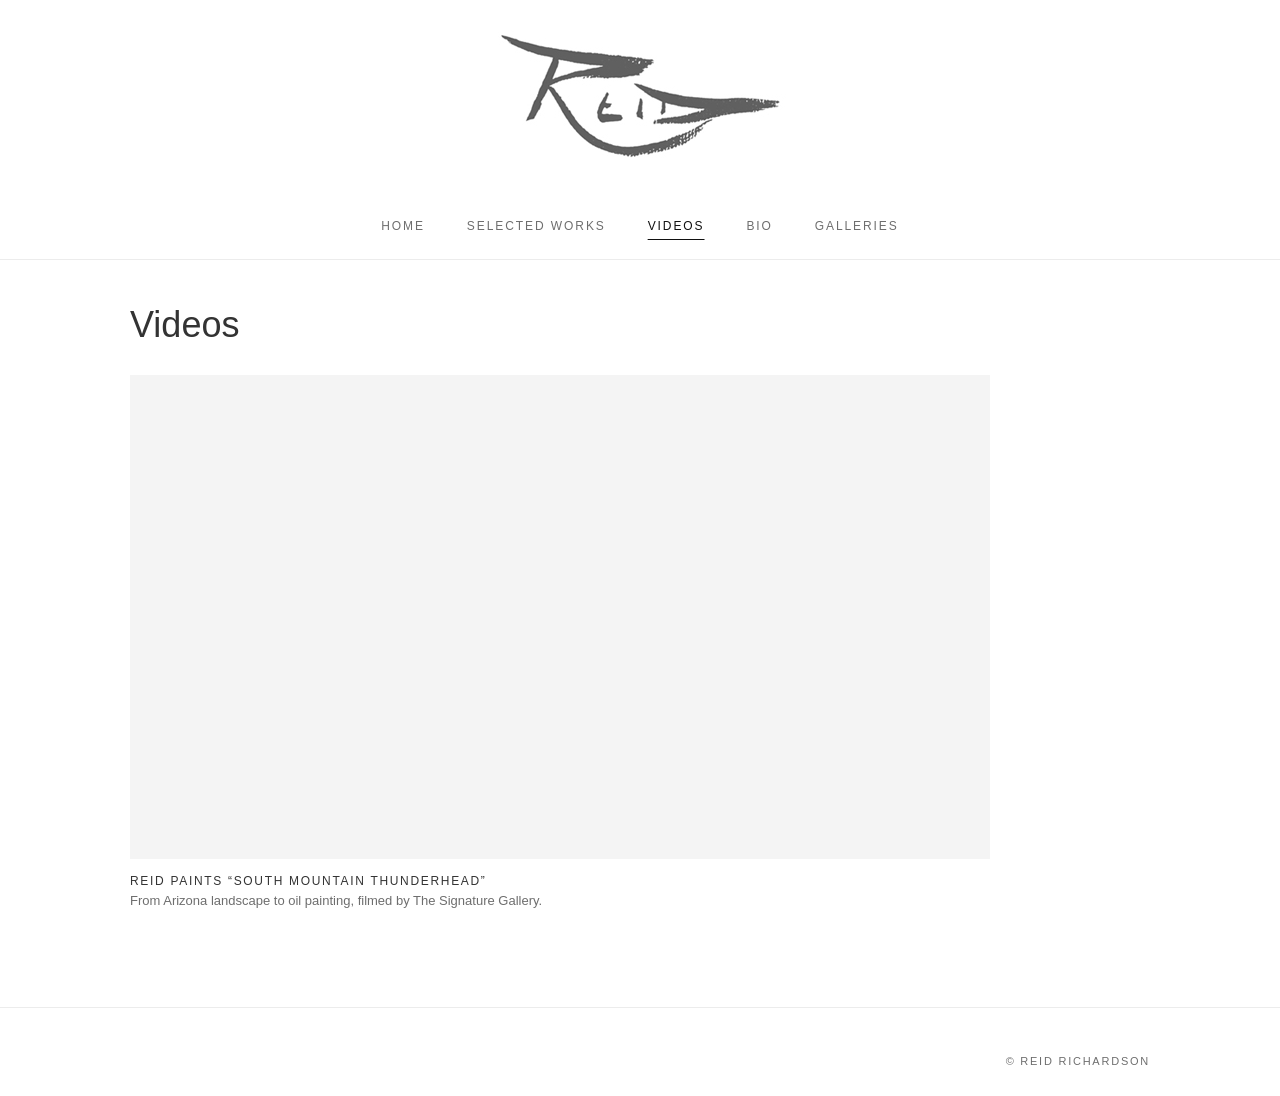
==== commit 5c8aa874: "One video only, per Reid; add README covering the move and the DNS switch Videos page keeps South Mo" ====
--- a/videos/index.html
+++ b/videos/index.html
@@ -5,10 +5,10 @@
 <meta name='viewport' content='width=device-width, initial-scale=1.0' />
 <meta http-equiv='X-UA-Compatible' content='IE=edge' />
 <link rel="profile" href="https://gmpg.org/xfn/11" />
-<meta name="description" content="Watch Reid Richardson paint: studio and gallery films of the contemporary landscape painter at work.">
+<meta name="description" content="Watch Reid Richardson paint South Mountain Thunderhead, from Arizona landscape to oil painting, filmed by The Signature Gallery.">
 <meta property="og:type" content="website">
 <meta property="og:title" content="Videos — Reid Richardson">
-<meta property="og:description" content="Watch Reid Richardson paint: studio and gallery films of the contemporary landscape painter at work.">
+<meta property="og:description" content="Watch Reid Richardson paint South Mountain Thunderhead, from Arizona landscape to oil painting, filmed by The Signature Gallery.">
 <meta property="og:url" content="https://www.reidrichardson.com/videos/">
 <meta property="og:image" content="https://www.reidrichardson.com/files/2021/10/home-Natures-Love-1024x512.jpg">
 <meta property="og:image:width" content="1024">
@@ -183,20 +183,6 @@
   </div>
   <p class="reid-video-title">Reid Paints &#8220;South Mountain Thunderhead&#8221;</p>
   <p class="reid-video-sub">From Arizona landscape to oil painting, filmed by The Signature Gallery.</p>
-</div>
-
-<div class="reid-video">
-  <div class="reid-video-frame">
-    <iframe src="https://www.youtube-nocookie.com/embed/zhamI72Cb1Q" title="First Look: Reid Richardson in Scottsdale" loading="lazy" allow="accelerometer; autoplay; clipboard-write; encrypted-media; gyroscope; picture-in-picture" allowfullscreen></iframe>
-  </div>
-  <p class="reid-video-title">First Look: Reid Richardson in Scottsdale</p>
-</div>
-
-<div class="reid-video">
-  <div class="reid-video-frame">
-    <iframe src="https://www.youtube-nocookie.com/embed/2THr4MSG8eU" title="Art in the Clouds" loading="lazy" allow="accelerometer; autoplay; clipboard-write; encrypted-media; gyroscope; picture-in-picture" allowfullscreen></iframe>
-  </div>
-  <p class="reid-video-title">Art in the Clouds</p>
 </div>
 </div><!-- .fl-post-content -->
 	
